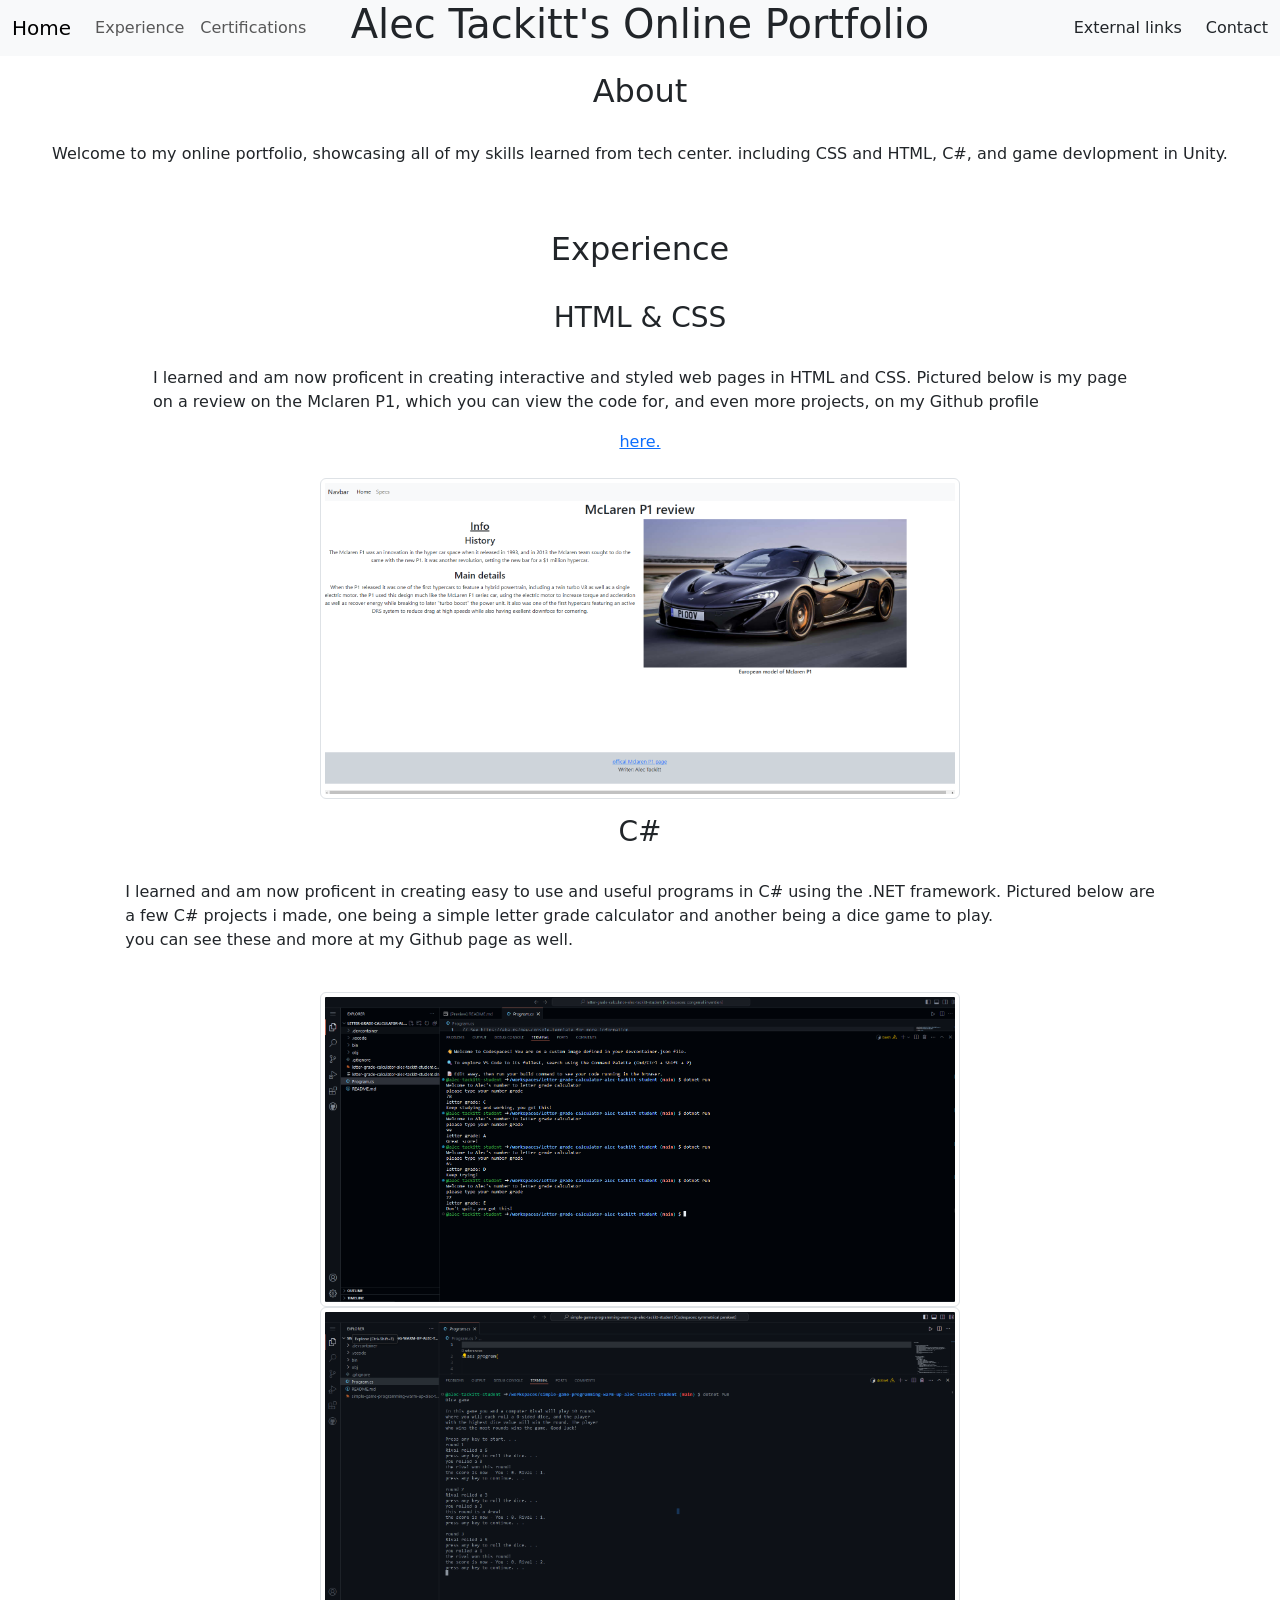
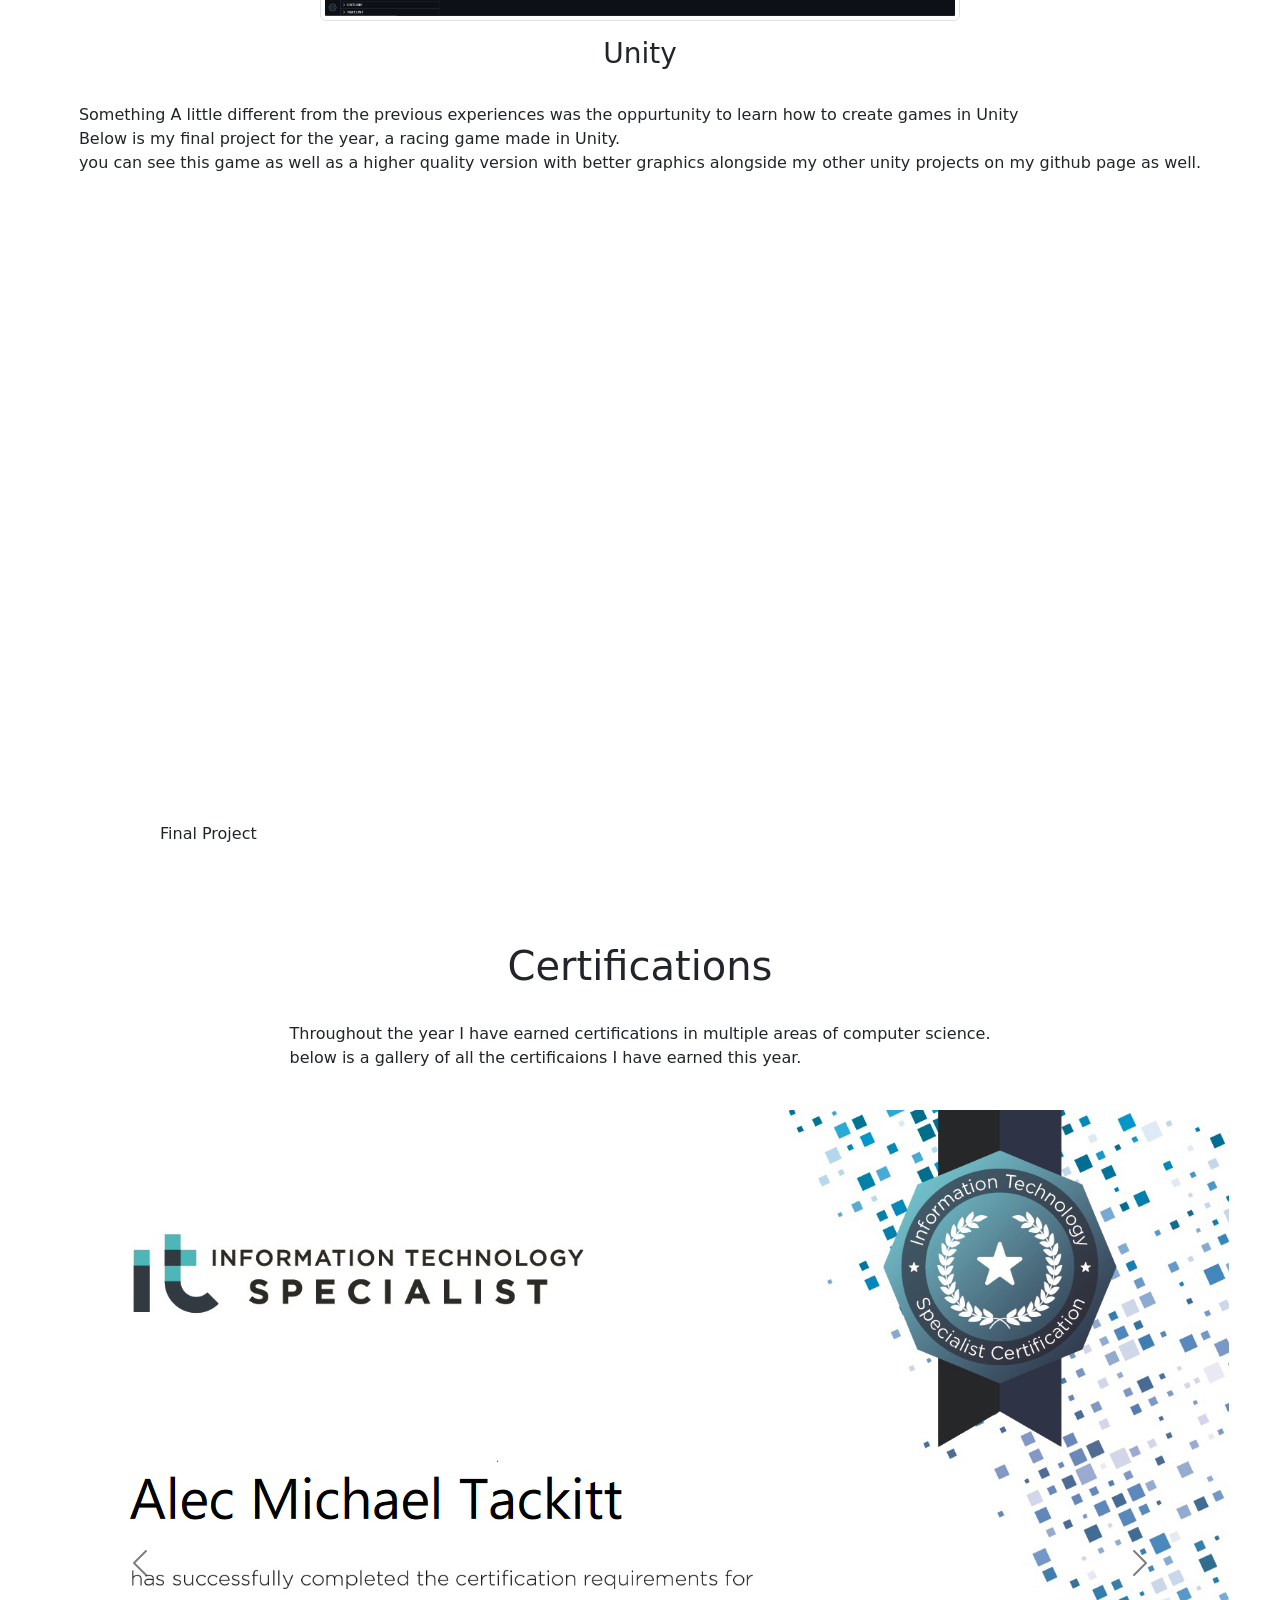
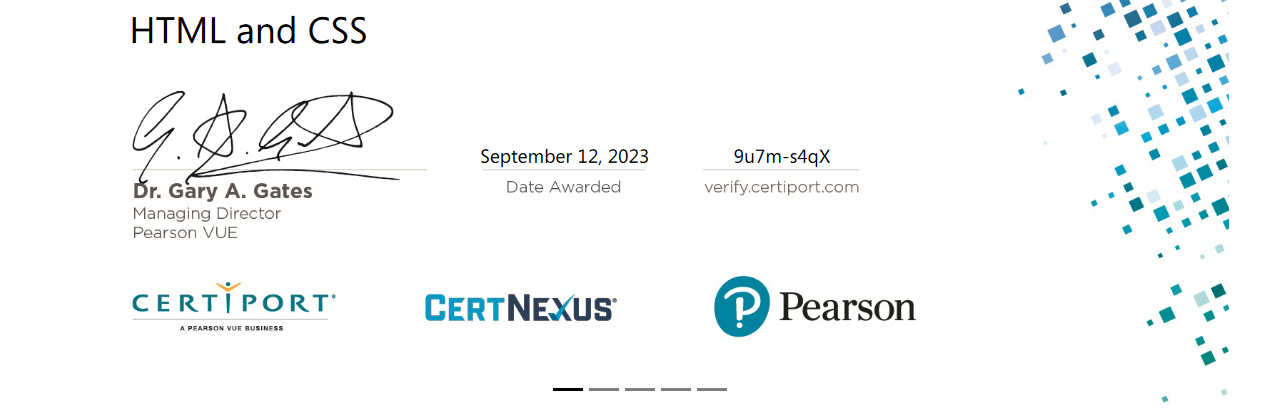
==== index.html @ 1a9d04ad "upload from old online portfolio" ====
<!doctype html>
<html lang="en">
  <head>
    <meta charset="utf-8">
    <meta name="viewport" content="width=device-width, initial-scale=1">
    <title>Alec's Digital Portfolio</title>
    <link href="https://cdn.jsdelivr.net/npm/bootstrap@5.3.3/dist/css/bootstrap.min.css" rel="stylesheet" integrity="sha384-QWTKZyjpPEjISv5WaRU9OFeRpok6YctnYmDr5pNlyT2bRjXh0JMhjY6hW+ALEwIH" crossorigin="anonymous">
  </head>
  <body>
    <nav class="navbar navbar-expand-lg bg-body-tertiary sticky-top  "> <!-- Defining navbar -->
        <div class="container-fluid"> <!-- container for all navbar components to fit in -->
          <a class="navbar-brand" href="index.html">Home</a>  
          <button class="navbar-toggler" type="button" data-bs-toggle="collapse" data-bs-target="#navbarSupportedContent" aria-controls="navbarSupportedContent" aria-expanded="false" aria-label="Toggle navigation">
            <span class="navbar-toggler-icon"></span> <!-- ending of home button code -->
          </button>
          <div class="collapse navbar-collapse d-flex" id="navbarSupportedContent"> <!-- container for all nav buttons -->
            <ul class="navbar-nav  d-flex"> <!-- list for buttons -->
              <li class="nav-item">
                <a class="nav-link" href="index.html#Experience">Experience</a> 
              </li>
              <li class="nav-item">
                <a class="nav-link align" href="index.html#Certifications">Certifications</a>
              </li>
            </ul>

                <h1 class="position-absolute top-0 start-50 translate-middle-x ">Alec Tackitt's Online Portfolio</h1> <!-- Title-->
          </div>
          <div class= "d-flex align-items-end "> <!-- container for buttons on right side of the screen -->
            <a class=" nav-link pe-4" href="ExternalLinks.html">External links</a>
            </div>
            <div class= "d-flex align-items-end ">
            <a class=" nav-link" href="Contact.html">Contact</a>
            </div>
        </div>
      </nav>
    <div class="d-flex align-items-center pt-3 flex-column "> <!-- container for main sections of the page -->
        <div class="d-flex align-items-center flex-column"> <!-- container for about section -->
            <h2 > About</h2> <!-- Title -->
            <br>
            <p> Welcome to my online portfolio, showcasing all of my skills learned from tech center. including CSS and HTML, C#, and game devlopment in Unity.</p>
        </div> <!-- End about section -->

        <div class="pt-5 d-flex align-items-center flex-column">  <!-- container for experience section -->
            <h2 id ="Experience"> Experience</h2>  
            <br>

            <h3>HTML & CSS </h3>  <!-- html and css start -->
            <br>
            <p> I learned and am now proficent in creating interactive and styled web pages in HTML and CSS. Pictured below is my page 
              <br> on a review on the Mclaren P1, which you can view the code for, and even more projects, on my Github profile </p> <a class="link" href="https://github.com/alec-tackitt-student?tab=repositories"> here.</a> 
              <br>
              <img src="./images/Mclaren review page.png" class=" w-50 rounded mx-auto d-block img-thumbnail">  <!-- Example image-->

            <h3 class="pt-3">C# </h3>  <!-- c# start -->
            <br>
            <p> I learned and am now proficent in creating easy to use and useful programs in C# using the .NET framework. Pictured below are
            <br> a few C# projects i made, one being a simple letter grade calculator and another being a dice game to play. <br> you can see these and more at my Github page as well.</p>
            <br>
            <img src="./images/Letter Grade calculator example.png" class=" w-50 rounded mx-auto d-block img-thumbnail">  <!-- Example image-->
            <img src="./images/Dice Game Examples.png" class=" w-50 rounded mx-auto d-block img-thumbnail">  <!-- Example image-->
             
            <h3 class="pt-3">Unity </h3>  <!-- Unity start -->
            <br>
            <p> Something A little different from the previous experiences was the oppurtunity to learn how to create games in Unity
            <br> Below is my final project for the year, a racing game made in Unity. <br> you can see this game as well as a higher quality version with better graphics alongside my other unity projects on my github page as well.</p> 
            <br>
            <div id="unity-container" class="unity-desktop">   <!-- Final project stuff -->
              <canvas id="unity-canvas" width=960 height=600 tabindex="-1"></canvas>
              <div id="unity-loading-bar">
                <div id="unity-logo"></div>
                <div id="unity-progress-bar-empty">
                  <div id="unity-progress-bar-full"></div>
                </div>
              </div>
              <div id="unity-warning"> </div>
              <div id="unity-footer">
                <div id="unity-webgl-logo"></div>
                <div id="unity-fullscreen-button"></div>
                <div id="unity-build-title">Final Project</div>
              </div>
            </div>
            <script> <!-- more final project -->
        
              var container = document.querySelector("#unity-container");
              var canvas = document.querySelector("#unity-canvas");
              var loadingBar = document.querySelector("#unity-loading-bar");
              var progressBarFull = document.querySelector("#unity-progress-bar-full");
              var fullscreenButton = document.querySelector("#unity-fullscreen-button");
              var warningBanner = document.querySelector("#unity-warning");
        
              // Shows a temporary message banner/ribbon for a few seconds, or
              // a permanent error message on top of the canvas if type=='error'.
              // If type=='warning', a yellow highlight color is used.
              // Modify or remove this function to customize the visually presented
              // way that non-critical warnings and error messages are presented to the
              // user.
              function unityShowBanner(msg, type) {
                function updateBannerVisibility() {
                  warningBanner.style.display = warningBanner.children.length ? 'block' : 'none';
                }
                var div = document.createElement('div');
                div.innerHTML = msg;
                warningBanner.appendChild(div);
                if (type == 'error') div.style = 'background: red; padding: 10px;';
                else {
                  if (type == 'warning') div.style = 'background: yellow; padding: 10px;';
                  setTimeout(function() {
                    warningBanner.removeChild(div);
                    updateBannerVisibility();
                  }, 5000);
                }
                updateBannerVisibility();
              }
        
              var buildUrl = "Build";
              var loaderUrl = buildUrl + "/Builds.loader.js";
              var config = {
                dataUrl: buildUrl + "/Builds.data",
                frameworkUrl: buildUrl + "/Builds.framework.js",
                codeUrl: buildUrl + "/Builds.wasm",
                streamingAssetsUrl: "StreamingAssets",
                companyName: "DefaultCompany",
                productName: "Final Project",
                productVersion: "0.1",
                showBanner: unityShowBanner,
              };
        
              // By default Unity keeps WebGL canvas render target size matched with
              // the DOM size of the canvas element (scaled by window.devicePixelRatio)
              // Set this to false if you want to decouple this synchronization from
              // happening inside the engine, and you would instead like to size up
              // the canvas DOM size and WebGL render target sizes yourself.
              // config.matchWebGLToCanvasSize = false;
        
              if (/iPhone|iPad|iPod|Android/i.test(navigator.userAgent)) {
                // Mobile device style: fill the whole browser client area with the game canvas:
        
                var meta = document.createElement('meta');
                meta.name = 'viewport';
                meta.content = 'width=device-width, height=device-height, initial-scale=1.0, user-scalable=no, shrink-to-fit=yes';
                document.getElementsByTagName('head')[0].appendChild(meta);
                container.className = "unity-mobile";
                canvas.className = "unity-mobile";
        
                // To lower canvas resolution on mobile devices to gain some
                // performance, uncomment the following line:
                // config.devicePixelRatio = 1;
        
        
              } else {
                // Desktop style: Render the game canvas in a window that can be maximized to fullscreen:
        
                canvas.style.width = "960px";
                canvas.style.height = "600px";
              }
        
              loadingBar.style.display = "block";
        
              var script = document.createElement("script");
              script.src = loaderUrl;
              script.onload = () => {
                createUnityInstance(canvas, config, (progress) => {
                  progressBarFull.style.width = 100 * progress + "%";
                      }).then((unityInstance) => {
                        loadingBar.style.display = "none";
                        fullscreenButton.onclick = () => {
                          unityInstance.SetFullscreen(1);
                        };
                      }).catch((message) => {
                        alert(message);
                      });
                    };
        
              document.body.appendChild(script);
        
            </script>
        </div>  <!-- End experience section -->
       
        <div class="pt-5 d-flex align-items-center flex-column ">  <!-- container for certifications section -->
          <h1 id ="Certifications" class="pt-5"> Certifications</h1>  
          <br>
          <p> Throughout the year I have earned certifications in multiple areas of computer science. <br> below is a gallery of all the certificaions I have earned this year.</p>  
            <br>

            <div id="carouselExampleCaptions" class="carousel slide" data-bs-theme="dark" > <!-- Carousel of certifications -->
              <div class="carousel-indicators"> <!-- bottom indicators -->
                <button type="button" data-bs-target="#carouselExampleCaptions" data-bs-slide-to="0" class="active" aria-current="true" aria-label="Slide 1"></button>
                <button type="button" data-bs-target="#carouselExampleCaptions" data-bs-slide-to="1" aria-label="Slide 2"></button>
                <button type="button" data-bs-target="#carouselExampleCaptions" data-bs-slide-to="2" aria-label="Slide 3"></button>
                <button type="button" data-bs-target="#carouselExampleCaptions" data-bs-slide-to="3" aria-label="Slide 4"></button>
                <button type="button" data-bs-target="#carouselExampleCaptions" data-bs-slide-to="4" aria-label="Slide 5"></button>
              </div>
              <div class="carousel-inner">
                <div class="carousel-item active"> <!-- first certification -->
                  <img src="./images/HTML & CSS.png" class="d-block w-100" alt="...">
                  <div class="carousel-caption d-none d-md-block">
                  </div>
                </div>
                <div class="carousel-item"> <!-- second certification -->
                  <img src="./images/IC3.png" class="d-block w-100" alt="...">
                  <div class="carousel-caption d-none d-md-block">
                  </div>
                </div>
                <div class="carousel-item"> <!-- third certification -->
                  <img src="./images/ITF.png" class="d-block w-100" alt="...">
                  <div class="carousel-caption d-none d-md-block">
                  </div>
                </div>
                <div class="carousel-item"> <!-- fourth certification -->
                  <img src="./images/Unity.png" class="d-block w-100" alt="...">
                  <div class="carousel-caption d-none d-md-block">
                  </div>
                </div>
              </div>
              <button class="carousel-control-prev" type="button" data-bs-target="#carouselExampleCaptions" data-bs-slide="prev">  <!-- Previous button -->
                <span class="carousel-control-prev-icon" aria-hidden="true"></span>
                <span class="visually-hidden">Previous</span>
              </button>
              <button class="carousel-control-next" type="button" data-bs-target="#carouselExampleCaptions" data-bs-slide="next"> <!-- next button -->
                <span class="carousel-control-next-icon" aria-hidden="true"></span>
                <span class="visually-hidden">Next</span>
              </button>
            </div>
      </div>
      
    </div>
    <script src="https://cdn.jsdelivr.net/npm/bootstrap@5.3.3/dist/js/bootstrap.bundle.min.js" integrity="sha384-YvpcrYf0tY3lHB60NNkmXc5s9fDVZLESaAA55NDzOxhy9GkcIdslK1eN7N6jIeHz" crossorigin="anonymous"></script>
  </body>
</html>
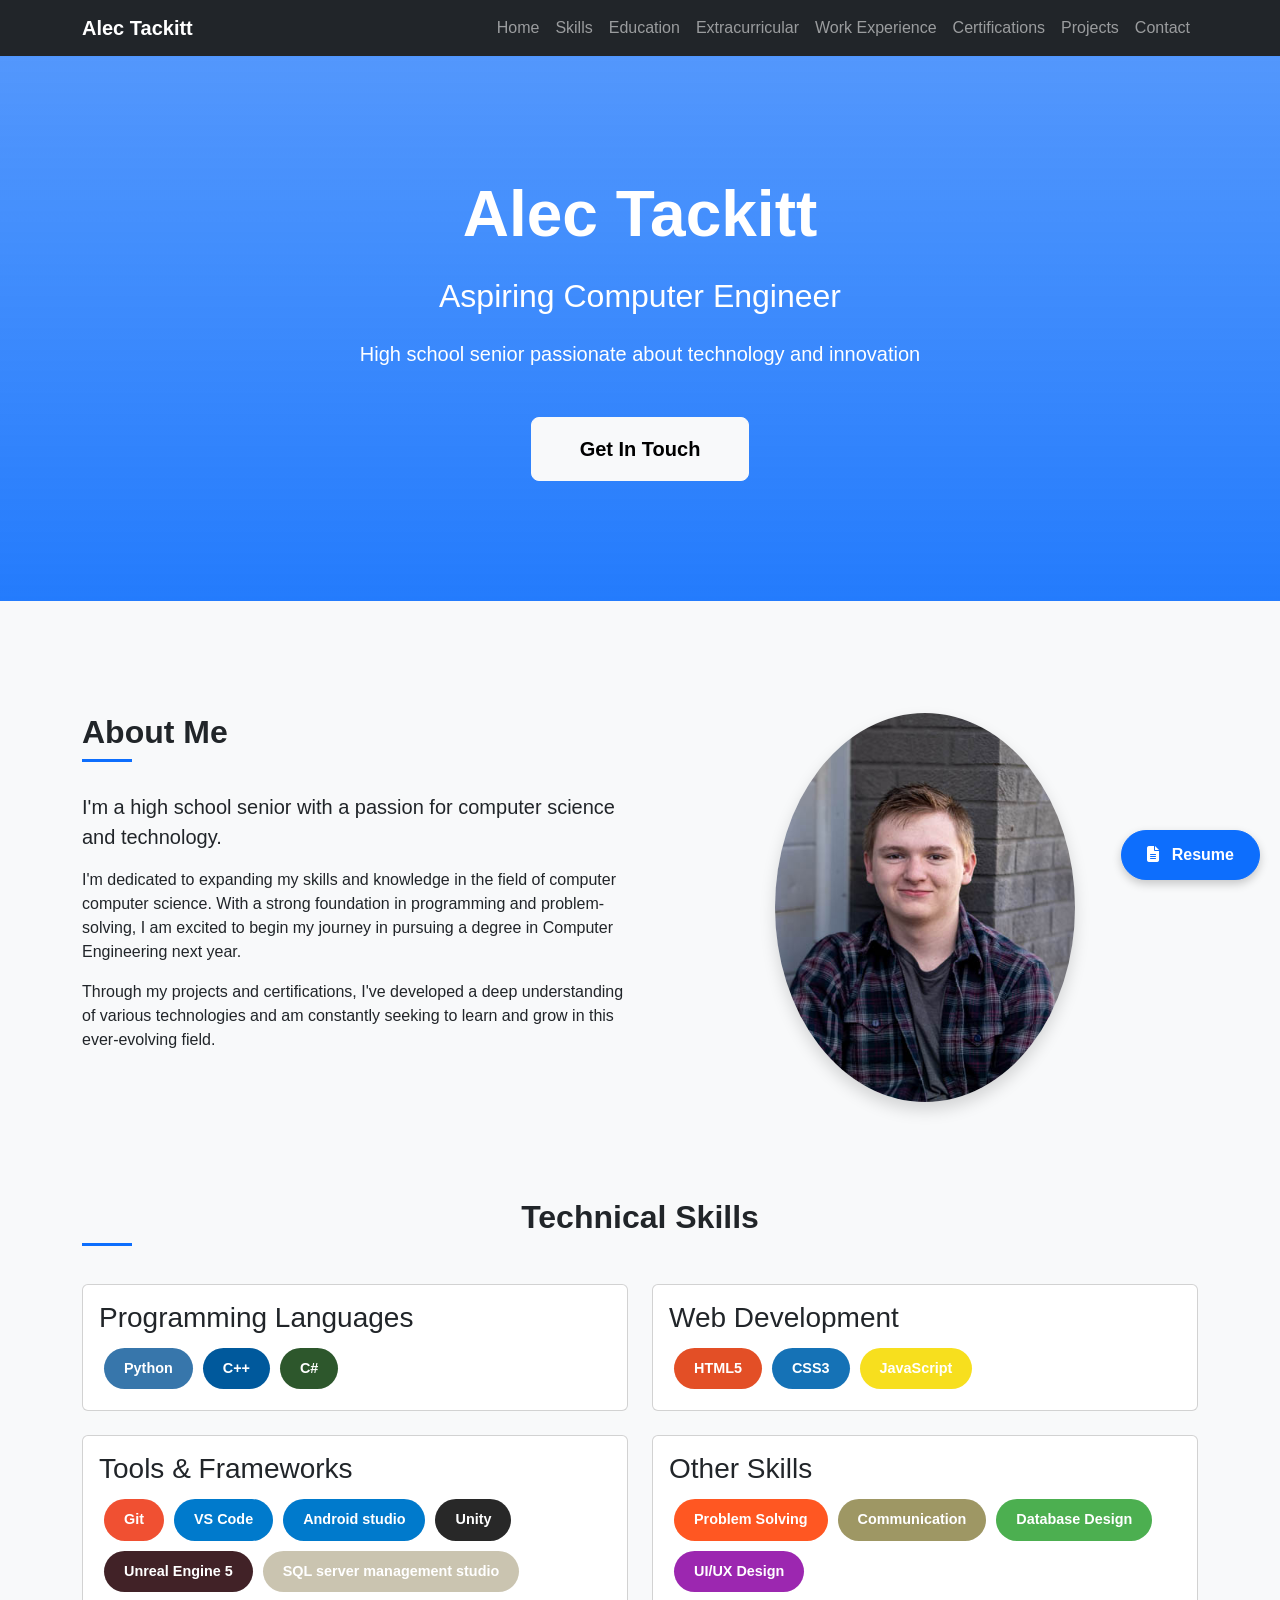
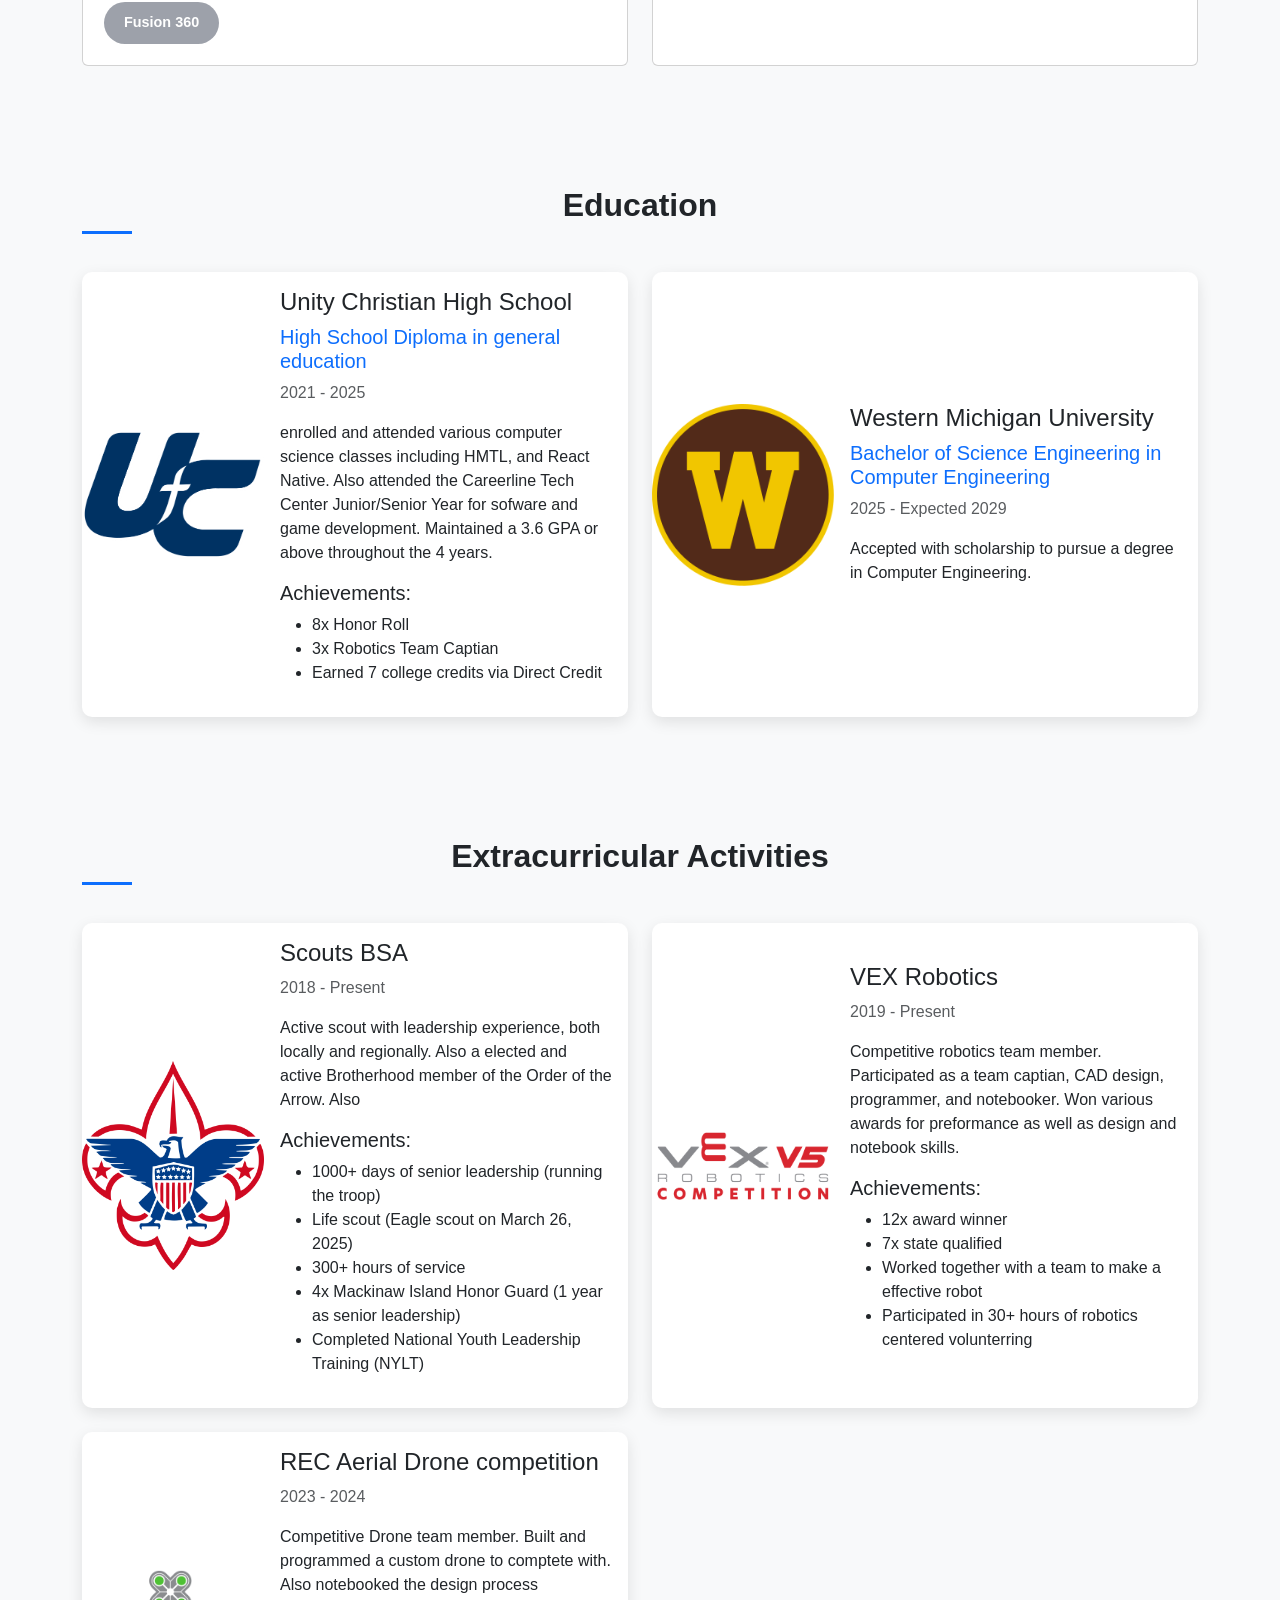
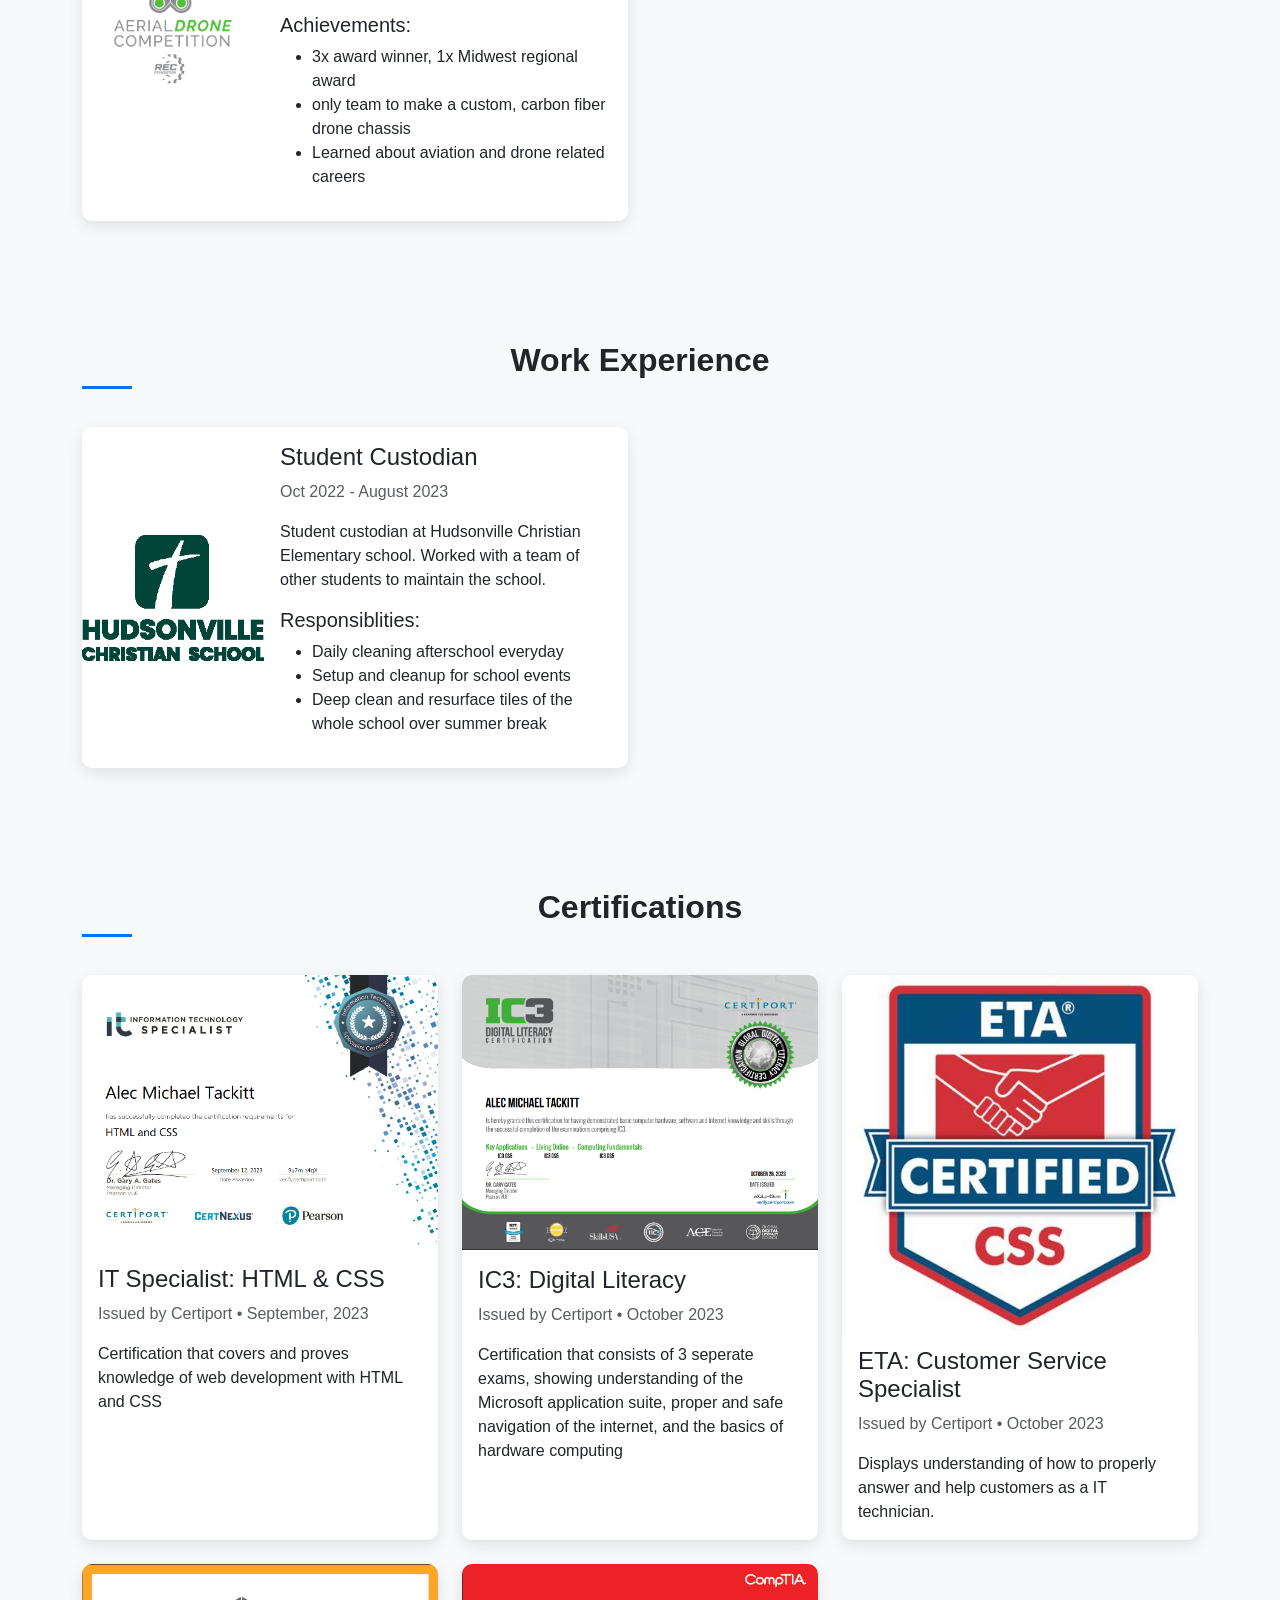
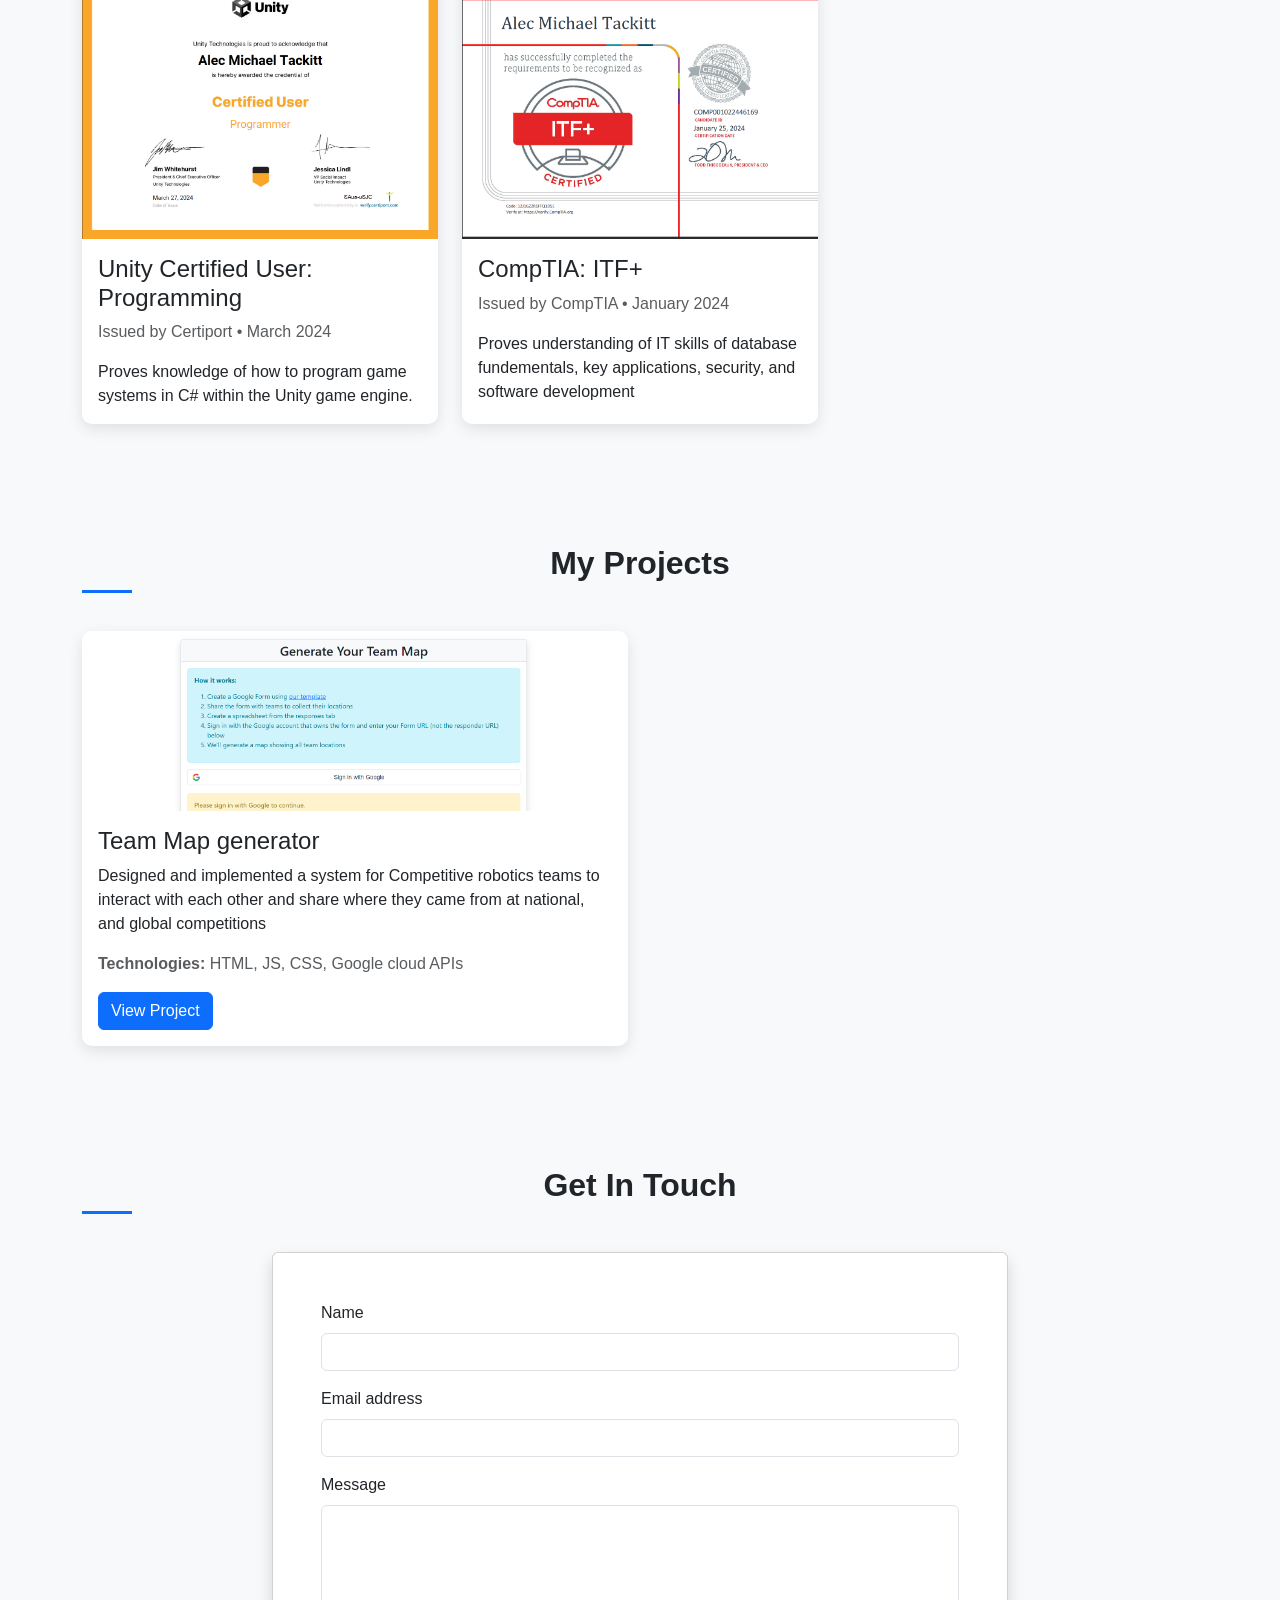
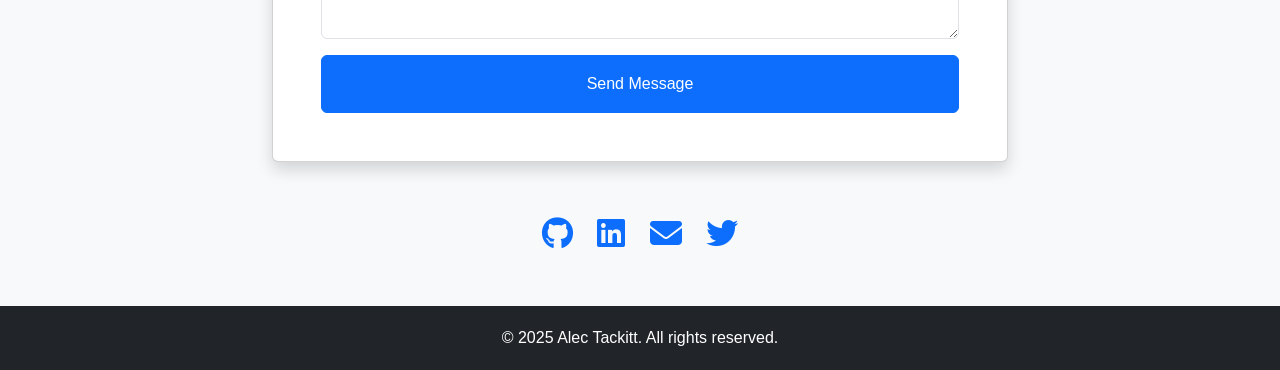
==== commit e121d576: "new portfolio layout" ====
--- a/index.html
+++ b/index.html
@@ -1,229 +1,242 @@
-<!doctype html>
+<!DOCTYPE html>
 <html lang="en">
-  <head>
-    <meta charset="utf-8">
-    <meta name="viewport" content="width=device-width, initial-scale=1">
-    <title>Alec's Digital Portfolio</title>
-    <link href="https://cdn.jsdelivr.net/npm/bootstrap@5.3.3/dist/css/bootstrap.min.css" rel="stylesheet" integrity="sha384-QWTKZyjpPEjISv5WaRU9OFeRpok6YctnYmDr5pNlyT2bRjXh0JMhjY6hW+ALEwIH" crossorigin="anonymous">
-  </head>
-  <body>
-    <nav class="navbar navbar-expand-lg bg-body-tertiary sticky-top  "> <!-- Defining navbar -->
-        <div class="container-fluid"> <!-- container for all navbar components to fit in -->
-          <a class="navbar-brand" href="index.html">Home</a>  
-          <button class="navbar-toggler" type="button" data-bs-toggle="collapse" data-bs-target="#navbarSupportedContent" aria-controls="navbarSupportedContent" aria-expanded="false" aria-label="Toggle navigation">
-            <span class="navbar-toggler-icon"></span> <!-- ending of home button code -->
-          </button>
-          <div class="collapse navbar-collapse d-flex" id="navbarSupportedContent"> <!-- container for all nav buttons -->
-            <ul class="navbar-nav  d-flex"> <!-- list for buttons -->
-              <li class="nav-item">
-                <a class="nav-link" href="index.html#Experience">Experience</a> 
-              </li>
-              <li class="nav-item">
-                <a class="nav-link align" href="index.html#Certifications">Certifications</a>
-              </li>
-            </ul>
-
-                <h1 class="position-absolute top-0 start-50 translate-middle-x ">Alec Tackitt's Online Portfolio</h1> <!-- Title-->
-          </div>
-          <div class= "d-flex align-items-end "> <!-- container for buttons on right side of the screen -->
-            <a class=" nav-link pe-4" href="ExternalLinks.html">External links</a>
-            </div>
-            <div class= "d-flex align-items-end ">
-            <a class=" nav-link" href="Contact.html">Contact</a>
-            </div>
-        </div>
-      </nav>
-    <div class="d-flex align-items-center pt-3 flex-column "> <!-- container for main sections of the page -->
-        <div class="d-flex align-items-center flex-column"> <!-- container for about section -->
-            <h2 > About</h2> <!-- Title -->
-            <br>
-            <p> Welcome to my online portfolio, showcasing all of my skills learned from tech center. including CSS and HTML, C#, and game devlopment in Unity.</p>
-        </div> <!-- End about section -->
-
-        <div class="pt-5 d-flex align-items-center flex-column">  <!-- container for experience section -->
-            <h2 id ="Experience"> Experience</h2>  
-            <br>
-
-            <h3>HTML & CSS </h3>  <!-- html and css start -->
-            <br>
-            <p> I learned and am now proficent in creating interactive and styled web pages in HTML and CSS. Pictured below is my page 
-              <br> on a review on the Mclaren P1, which you can view the code for, and even more projects, on my Github profile </p> <a class="link" href="https://github.com/alec-tackitt-student?tab=repositories"> here.</a> 
-              <br>
-              <img src="./images/Mclaren review page.png" class=" w-50 rounded mx-auto d-block img-thumbnail">  <!-- Example image-->
-
-            <h3 class="pt-3">C# </h3>  <!-- c# start -->
-            <br>
-            <p> I learned and am now proficent in creating easy to use and useful programs in C# using the .NET framework. Pictured below are
-            <br> a few C# projects i made, one being a simple letter grade calculator and another being a dice game to play. <br> you can see these and more at my Github page as well.</p>
-            <br>
-            <img src="./images/Letter Grade calculator example.png" class=" w-50 rounded mx-auto d-block img-thumbnail">  <!-- Example image-->
-            <img src="./images/Dice Game Examples.png" class=" w-50 rounded mx-auto d-block img-thumbnail">  <!-- Example image-->
-             
-            <h3 class="pt-3">Unity </h3>  <!-- Unity start -->
-            <br>
-            <p> Something A little different from the previous experiences was the oppurtunity to learn how to create games in Unity
-            <br> Below is my final project for the year, a racing game made in Unity. <br> you can see this game as well as a higher quality version with better graphics alongside my other unity projects on my github page as well.</p> 
-            <br>
-            <div id="unity-container" class="unity-desktop">   <!-- Final project stuff -->
-              <canvas id="unity-canvas" width=960 height=600 tabindex="-1"></canvas>
-              <div id="unity-loading-bar">
-                <div id="unity-logo"></div>
-                <div id="unity-progress-bar-empty">
-                  <div id="unity-progress-bar-full"></div>
-                </div>
-              </div>
-              <div id="unity-warning"> </div>
-              <div id="unity-footer">
-                <div id="unity-webgl-logo"></div>
-                <div id="unity-fullscreen-button"></div>
-                <div id="unity-build-title">Final Project</div>
-              </div>
-            </div>
-            <script> <!-- more final project -->
-        
-              var container = document.querySelector("#unity-container");
-              var canvas = document.querySelector("#unity-canvas");
-              var loadingBar = document.querySelector("#unity-loading-bar");
-              var progressBarFull = document.querySelector("#unity-progress-bar-full");
-              var fullscreenButton = document.querySelector("#unity-fullscreen-button");
-              var warningBanner = document.querySelector("#unity-warning");
-        
-              // Shows a temporary message banner/ribbon for a few seconds, or
-              // a permanent error message on top of the canvas if type=='error'.
-              // If type=='warning', a yellow highlight color is used.
-              // Modify or remove this function to customize the visually presented
-              // way that non-critical warnings and error messages are presented to the
-              // user.
-              function unityShowBanner(msg, type) {
-                function updateBannerVisibility() {
-                  warningBanner.style.display = warningBanner.children.length ? 'block' : 'none';
-                }
-                var div = document.createElement('div');
-                div.innerHTML = msg;
-                warningBanner.appendChild(div);
-                if (type == 'error') div.style = 'background: red; padding: 10px;';
-                else {
-                  if (type == 'warning') div.style = 'background: yellow; padding: 10px;';
-                  setTimeout(function() {
-                    warningBanner.removeChild(div);
-                    updateBannerVisibility();
-                  }, 5000);
-                }
-                updateBannerVisibility();
-              }
-        
-              var buildUrl = "Build";
-              var loaderUrl = buildUrl + "/Builds.loader.js";
-              var config = {
-                dataUrl: buildUrl + "/Builds.data",
-                frameworkUrl: buildUrl + "/Builds.framework.js",
-                codeUrl: buildUrl + "/Builds.wasm",
-                streamingAssetsUrl: "StreamingAssets",
-                companyName: "DefaultCompany",
-                productName: "Final Project",
-                productVersion: "0.1",
-                showBanner: unityShowBanner,
-              };
-        
-              // By default Unity keeps WebGL canvas render target size matched with
-              // the DOM size of the canvas element (scaled by window.devicePixelRatio)
-              // Set this to false if you want to decouple this synchronization from
-              // happening inside the engine, and you would instead like to size up
-              // the canvas DOM size and WebGL render target sizes yourself.
-              // config.matchWebGLToCanvasSize = false;
-        
-              if (/iPhone|iPad|iPod|Android/i.test(navigator.userAgent)) {
-                // Mobile device style: fill the whole browser client area with the game canvas:
-        
-                var meta = document.createElement('meta');
-                meta.name = 'viewport';
-                meta.content = 'width=device-width, height=device-height, initial-scale=1.0, user-scalable=no, shrink-to-fit=yes';
-                document.getElementsByTagName('head')[0].appendChild(meta);
-                container.className = "unity-mobile";
-                canvas.className = "unity-mobile";
-        
-                // To lower canvas resolution on mobile devices to gain some
-                // performance, uncomment the following line:
-                // config.devicePixelRatio = 1;
-        
-        
-              } else {
-                // Desktop style: Render the game canvas in a window that can be maximized to fullscreen:
-        
-                canvas.style.width = "960px";
-                canvas.style.height = "600px";
-              }
-        
-              loadingBar.style.display = "block";
-        
-              var script = document.createElement("script");
-              script.src = loaderUrl;
-              script.onload = () => {
-                createUnityInstance(canvas, config, (progress) => {
-                  progressBarFull.style.width = 100 * progress + "%";
-                      }).then((unityInstance) => {
-                        loadingBar.style.display = "none";
-                        fullscreenButton.onclick = () => {
-                          unityInstance.SetFullscreen(1);
-                        };
-                      }).catch((message) => {
-                        alert(message);
-                      });
-                    };
-        
-              document.body.appendChild(script);
-        
-            </script>
-        </div>  <!-- End experience section -->
-       
-        <div class="pt-5 d-flex align-items-center flex-column ">  <!-- container for certifications section -->
-          <h1 id ="Certifications" class="pt-5"> Certifications</h1>  
-          <br>
-          <p> Throughout the year I have earned certifications in multiple areas of computer science. <br> below is a gallery of all the certificaions I have earned this year.</p>  
-            <br>
-
-            <div id="carouselExampleCaptions" class="carousel slide" data-bs-theme="dark" > <!-- Carousel of certifications -->
-              <div class="carousel-indicators"> <!-- bottom indicators -->
-                <button type="button" data-bs-target="#carouselExampleCaptions" data-bs-slide-to="0" class="active" aria-current="true" aria-label="Slide 1"></button>
-                <button type="button" data-bs-target="#carouselExampleCaptions" data-bs-slide-to="1" aria-label="Slide 2"></button>
-                <button type="button" data-bs-target="#carouselExampleCaptions" data-bs-slide-to="2" aria-label="Slide 3"></button>
-                <button type="button" data-bs-target="#carouselExampleCaptions" data-bs-slide-to="3" aria-label="Slide 4"></button>
-                <button type="button" data-bs-target="#carouselExampleCaptions" data-bs-slide-to="4" aria-label="Slide 5"></button>
-              </div>
-              <div class="carousel-inner">
-                <div class="carousel-item active"> <!-- first certification -->
-                  <img src="./images/HTML & CSS.png" class="d-block w-100" alt="...">
-                  <div class="carousel-caption d-none d-md-block">
-                  </div>
-                </div>
-                <div class="carousel-item"> <!-- second certification -->
-                  <img src="./images/IC3.png" class="d-block w-100" alt="...">
-                  <div class="carousel-caption d-none d-md-block">
-                  </div>
-                </div>
-                <div class="carousel-item"> <!-- third certification -->
-                  <img src="./images/ITF.png" class="d-block w-100" alt="...">
-                  <div class="carousel-caption d-none d-md-block">
-                  </div>
-                </div>
-                <div class="carousel-item"> <!-- fourth certification -->
-                  <img src="./images/Unity.png" class="d-block w-100" alt="...">
-                  <div class="carousel-caption d-none d-md-block">
-                  </div>
-                </div>
-              </div>
-              <button class="carousel-control-prev" type="button" data-bs-target="#carouselExampleCaptions" data-bs-slide="prev">  <!-- Previous button -->
-                <span class="carousel-control-prev-icon" aria-hidden="true"></span>
-                <span class="visually-hidden">Previous</span>
-              </button>
-              <button class="carousel-control-next" type="button" data-bs-target="#carouselExampleCaptions" data-bs-slide="next"> <!-- next button -->
-                <span class="carousel-control-next-icon" aria-hidden="true"></span>
-                <span class="visually-hidden">Next</span>
-              </button>
-            </div>
-      </div>
-      
+<head>
+    <meta charset="UTF-8">
+    <meta name="viewport" content="width=device-width, initial-scale=1.0">
+    <title>Alec Tackitt - Portfolio</title>
+    <!-- Bootstrap CSS -->
+    <link href="https://cdnjs.cloudflare.com/ajax/libs/bootstrap/5.3.0/css/bootstrap.min.css" rel="stylesheet">
+    <!-- Font Awsome -->
+    <link href="https://cdnjs.cloudflare.com/ajax/libs/font-awesome/6.4.0/css/all.min.css" rel="stylesheet">
+    <link href="./styles.css" rel="stylesheet">
+</head>
+<body>
+     <!-- Resume Button -->
+     <a href="#" class="btn btn-primary resume-btn" data-bs-toggle="modal" data-bs-target="#resumeModal">
+        <i class="fas fa-file-alt me-2"></i> Resume
+    </a>
+
+    <!-- Resume Modal -->
+    <div class="modal fade" id="resumeModal" tabindex="-1" aria-labelledby="resumeModalLabel" aria-hidden="true">
+        <div class="modal-dialog modal-lg modal-dialog-centered">
+            <div class="modal-content">
+                <div class="modal-header">
+                    <h5 class="modal-title" id="resumeModalLabel">Resume</h5>
+                    <button type="button" class="btn-close" data-bs-dismiss="modal" aria-label="Close"></button>
+                </div>
+                <div class="modal-body">
+                    <div class="embed-responsive">
+                        <img src="./images/resume.png" class="img-fluid" alt="Resume Preview">
+                    </div>
+                </div>
+                <div class="modal-footer">
+                    <button type="button" class="btn btn-secondary" data-bs-dismiss="modal">Close</button>
+                    <a href="#" class="btn btn-primary" download>Download PDF</a>
+                </div>
+            </div>
+        </div>
     </div>
-    <script src="https://cdn.jsdelivr.net/npm/bootstrap@5.3.3/dist/js/bootstrap.bundle.min.js" integrity="sha384-YvpcrYf0tY3lHB60NNkmXc5s9fDVZLESaAA55NDzOxhy9GkcIdslK1eN7N6jIeHz" crossorigin="anonymous"></script>
-  </body>
+
+    <!-- Navigation -->
+    <nav class="navbar navbar-expand-lg navbar-dark bg-dark fixed-top">
+        <div class="container">
+            <a class="navbar-brand fw-bold" href="#">Alec Tackitt</a>
+            <button class="navbar-toggler" type="button" data-bs-toggle="collapse" data-bs-target="#navbarNav" aria-controls="navbarNav" aria-expanded="false" aria-label="Toggle navigation">
+                <span class="navbar-toggler-icon"></span>
+            </button>
+            <div class="collapse navbar-collapse" id="navbarNav">
+                <ul class="navbar-nav ms-auto">
+                    <li class="nav-item">
+                        <a class="nav-link" href="#home">Home</a>
+                    </li>
+                    <li class="nav-item">
+                        <a class="nav-link" href="#skills">Skills</a>
+                    </li>
+                    <li class="nav-item">
+                        <a class="nav-link" href="#education">Education</a>
+                    </li>
+                    <li class="nav-item">
+                        <a class="nav-link" href="#extracurriculars">Extracurricular</a>
+                    </li>
+                    <li class="nav-item">
+                        <a class="nav-link" href="#jobs">Work Experience</a>
+                    </li>
+                    <li class="nav-item">
+                        <a class="nav-link" href="#certifications">Certifications</a>
+                    </li>
+                    <li class="nav-item">
+                        <a class="nav-link" href="#projects">Projects</a>
+                    </li>
+                    <li class="nav-item">
+                        <a class="nav-link" href="#contact">Contact</a>
+                    </li>
+                </ul>
+            </div>
+        </div>
+    </nav>
+
+    <!-- Hero Section -->
+    <section id="home" class="hero-section">
+        <div class="container text-center">
+            <h1 class="display-3 fw-bold mb-4">Alec Tackitt</h1>
+            <h2 class="fw-light mb-4">Aspiring Computer Engineer</h2>
+            <p class="lead mb-5">High school senior passionate about technology and innovation</p>
+            <a href="#contact" class="btn btn-light btn-lg px-5 py-3 fw-bold">Get In Touch</a>
+        </div>
+    </section>
+
+    <!-- About Section -->
+    <section id="about" class="py-5">
+        <div class="container">
+            <div class="row">
+                <div class="col-lg-6">
+                    <h2 class="section-title">About Me</h2>
+                    <p class="lead">I'm a high school senior with a passion for computer science and technology.</p>
+                    <p>I'm dedicated to expanding my skills and knowledge in the field of computer computer science. With a strong foundation in programming and problem-solving, I am excited to begin my journey in pursuing a degree in Computer Engineering next year.</p>
+                    <p>Through my projects and certifications, I've developed a deep understanding of various technologies and am constantly seeking to learn and grow in this ever-evolving field.</p>
+                </div>
+                <div class="col-lg-6 text-center">
+                    <img src="./images/Portrait.jpg" alt="Profile Image" class="img-fluid rounded-circle shadow" style="max-width: 300px;">
+                </div>
+            </div>
+        </div>
+    </section>
+
+    <!-- Skills Section -->
+    <section id="skills" class="py-5 bg-light">
+        <div class="container">
+            <h2 class="section-title text-center mb-5">Technical Skills</h2>
+            <div class="row">
+                <div class="col-md-6 mb-4">
+                    <div class="card h-100">
+                        <div class="card-body">
+                            <h3 class="card-title">Programming Languages</h3>
+                            <div id="programming-skills" class="d-flex flex-wrap"></div>
+                        </div>
+                    </div>
+                </div>
+                <div class="col-md-6 mb-4">
+                    <div class="card h-100">
+                        <div class="card-body">
+                            <h3 class="card-title">Web Development</h3>
+                            <div id="web-skills" class="d-flex flex-wrap"></div>
+                        </div>
+                    </div>
+                </div>
+                <div class="col-md-6 mb-4">
+                    <div class="card h-100">
+                        <div class="card-body">
+                            <h3 class="card-title">Tools & Frameworks</h3>
+                            <div id="tools-skills" class="d-flex flex-wrap"></div>
+                        </div>
+                    </div>
+                </div>
+                <div class="col-md-6 mb-4">
+                    <div class="card h-100">
+                        <div class="card-body">
+                            <h3 class="card-title">Other Skills</h3>
+                            <div id="other-skills" class="d-flex flex-wrap"></div>
+                        </div>
+                    </div>
+                </div>
+            </div>
+        </div>
+    </section>
+
+     <!-- Education Section -->
+     <section id="education" class="py-5">
+        <div class="container">
+            <h2 class="section-title text-center mb-5">Education</h2>
+            <div class="row" id="education-container">
+                <!-- Education cards will be added here dynamically -->
+            </div>
+        </div>
+    </section>
+
+    <!-- Extracurricular Activities Section -->
+    <section id="extracurriculars" class="py-5 bg-light">
+        <div class="container">
+            <h2 class="section-title text-center mb-5">Extracurricular Activities</h2>
+            <div class="row" id="extracurriculars-container">
+                <!-- Extracurricular cards will be added here dynamically -->
+            </div>
+        </div>
+    </section>
+
+    <section id="jobs" class="py-5 bg-light">
+        <div class="container">
+            <h2 class="section-title text-center mb-5">Work Experience</h2>
+            <div class="row" id="jobs-container">
+                <!-- Job cards will be added here dynamically -->
+            </div>
+        </div>
+    </section>
+
+
+    <!-- Certifications Section -->
+    <section id="certifications" class="py-5">
+        <div class="container">
+            <h2 class="section-title text-center mb-5">Certifications</h2>
+            <div class="row" id="certifications-container">
+                <!-- Certification cards will be added here dynamically -->
+            </div>
+        </div>
+    </section>
+
+    <!-- Projects Section -->
+    <section id="projects" class="py-5 bg-light">
+        <div class="container">
+            <h2 class="section-title text-center mb-5">My Projects</h2>
+            <div class="row" id="projects-container">
+                <!-- Project cards will be added here dynamically -->
+            </div>
+        </div>
+    </section>
+
+    <!-- Contact Section -->
+    <section id="contact" class="py-5">
+        <div class="container">
+            <h2 class="section-title text-center mb-5">Get In Touch</h2>
+            <div class="row justify-content-center">
+                <div class="col-md-8">
+                    <div class="card shadow">
+                        <div class="card-body p-5">
+                            <form>
+                                <div class="mb-3">
+                                    <label for="name" class="form-label">Name</label>
+                                    <input type="text" class="form-control" id="name" required>
+                                </div>
+                                <div class="mb-3">
+                                    <label for="email" class="form-label">Email address</label>
+                                    <input type="email" class="form-control" id="email" required>
+                                </div>
+                                <div class="mb-3">
+                                    <label for="message" class="form-label">Message</label>
+                                    <textarea class="form-control" id="message" rows="5" required></textarea>
+                                </div>
+                                <button type="submit" class="btn btn-primary w-100 py-3">Send Message</button>
+                            </form>
+                        </div>
+                    </div>
+                    <div class="text-center mt-5">
+                        <a href="#" class="contact-icon"><i class="fab fa-github"></i></a>
+                        <a href="#" class="contact-icon"><i class="fab fa-linkedin"></i></a>
+                        <a href="#" class="contact-icon"><i class="fas fa-envelope"></i></a>
+                        <a href="#" class="contact-icon"><i class="fab fa-twitter"></i></a>
+                    </div>
+                </div>
+            </div>
+        </div>
+    </section>
+
+    <!-- Footer -->
+    <footer class="text-center">
+        <div class="container">
+            <p class="mb-0">&copy; 2025 Alec Tackitt. All rights reserved.</p>
+        </div>
+    </footer>
+
+    <script src="https://cdnjs.cloudflare.com/ajax/libs/bootstrap/5.3.0/js/bootstrap.bundle.min.js"></script>
+    <script src="script.js"></script>
+</body>
 </html>
--- a/styles.css
+++ b/styles.css
@@ -0,0 +1,136 @@
+:root {
+    --primary-color: #0d6efd;
+    --secondary-color: #6c757d;
+    --background-color: #f8f9fa;
+    --dark-color: #212529;
+}
+
+body {
+    font-family: 'Segoe UI', Tahoma, Geneva, Verdana, sans-serif;
+    padding-top: 56px;
+    background-color: var(--background-color);
+}
+
+.hero-section {
+    background: linear-gradient(rgba(13, 110, 253, 0.7), rgba(13, 110, 253, 0.9)), url('/api/placeholder/1200/600');
+    background-size: cover;
+    background-position: center;
+    color: white;
+    padding: 120px 0;
+    margin-bottom: 4rem;
+}
+
+.section-title {
+    position: relative;
+    margin-bottom: 2.5rem;
+    font-weight: 700;
+}
+
+.section-title:after {
+    content: '';
+    position: absolute;
+    left: 0;
+    bottom: -10px;
+    width: 50px;
+    height: 3px;
+    background-color: var(--primary-color);
+}
+
+.skill-badge {
+    padding: 10px 20px;
+    margin: 5px;
+    border-radius: 30px;
+    font-weight: 600;
+    font-size: 0.9rem;
+    transition: all 0.3s;
+}
+
+.skill-badge:hover {
+    transform: translateY(-5px);
+}
+
+.cert-card, .project-card, .activity-card {
+    border: none;
+    border-radius: 10px;
+    overflow: hidden;
+    box-shadow: 0 5px 15px rgba(0, 0, 0, 0.1);
+    transition: all 0.3s;
+    height: 100%;
+}
+
+.cert-card:hover, .project-card:hover, .activity-card:hover {
+    transform: translateY(-10px);
+    box-shadow: 0 15px 20px rgba(0, 0, 0, 0.15);
+}
+
+.project-image {
+    height: 180px;
+    object-fit: cover;
+}
+
+.contact-icon {
+    font-size: 2rem;
+    margin: 0 10px;
+    color: var(--primary-color);
+    transition: all 0.3s;
+}
+
+.contact-icon:hover {
+    color: var(--dark-color);
+    transform: scale(1.1);
+}
+
+footer {
+    background-color: var(--dark-color);
+    color: white;
+    padding: 20px 0;
+}
+
+.resume-btn {
+    position: fixed;
+    right: 20px;
+    bottom: 20px;
+    z-index: 1000;
+    box-shadow: 0 4px 10px rgba(0, 0, 0, 0.2);
+    border-radius: 50px;
+    padding: 12px 25px;
+    font-weight: 600;
+    transition: all 0.3s;
+}
+
+.resume-btn:hover {
+    transform: translateY(-3px);
+    box-shadow: 0 6px 15px rgba(0, 0, 0, 0.25);
+}
+
+.timeline {
+    position: relative;
+    padding-left: 30px;
+}
+
+.timeline:before {
+    content: '';
+    position: absolute;
+    left: 0;
+    top: 0;
+    height: 100%;
+    width: 3px;
+    background-color: var(--primary-color);
+}
+
+.timeline-item {
+    position: relative;
+    margin-bottom: 30px;
+}
+
+.timeline-item:before {
+    content: '';
+    position: absolute;
+    left: -36px;
+    top: 5px;
+    width: 15px;
+    height: 15px;
+    border-radius: 50%;
+    background-color: white;
+    border: 3px solid var(--primary-color);
+}
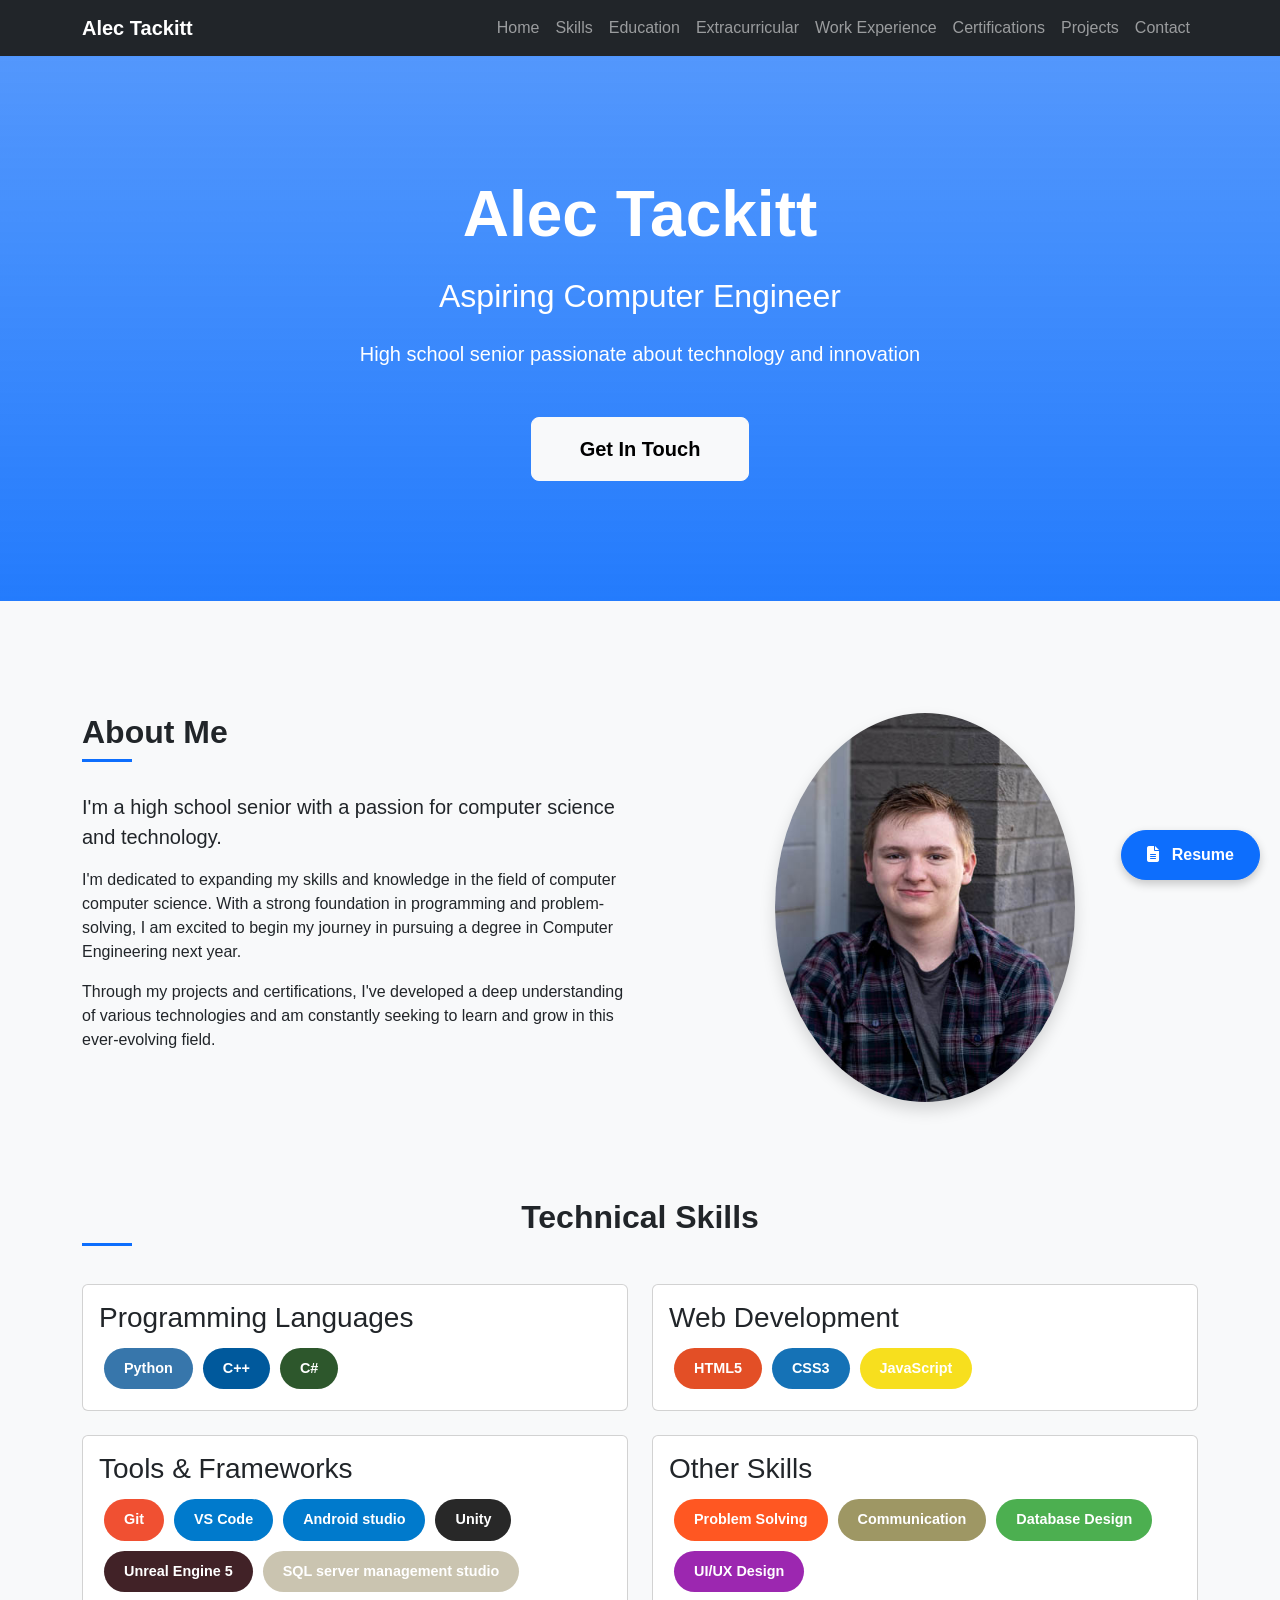
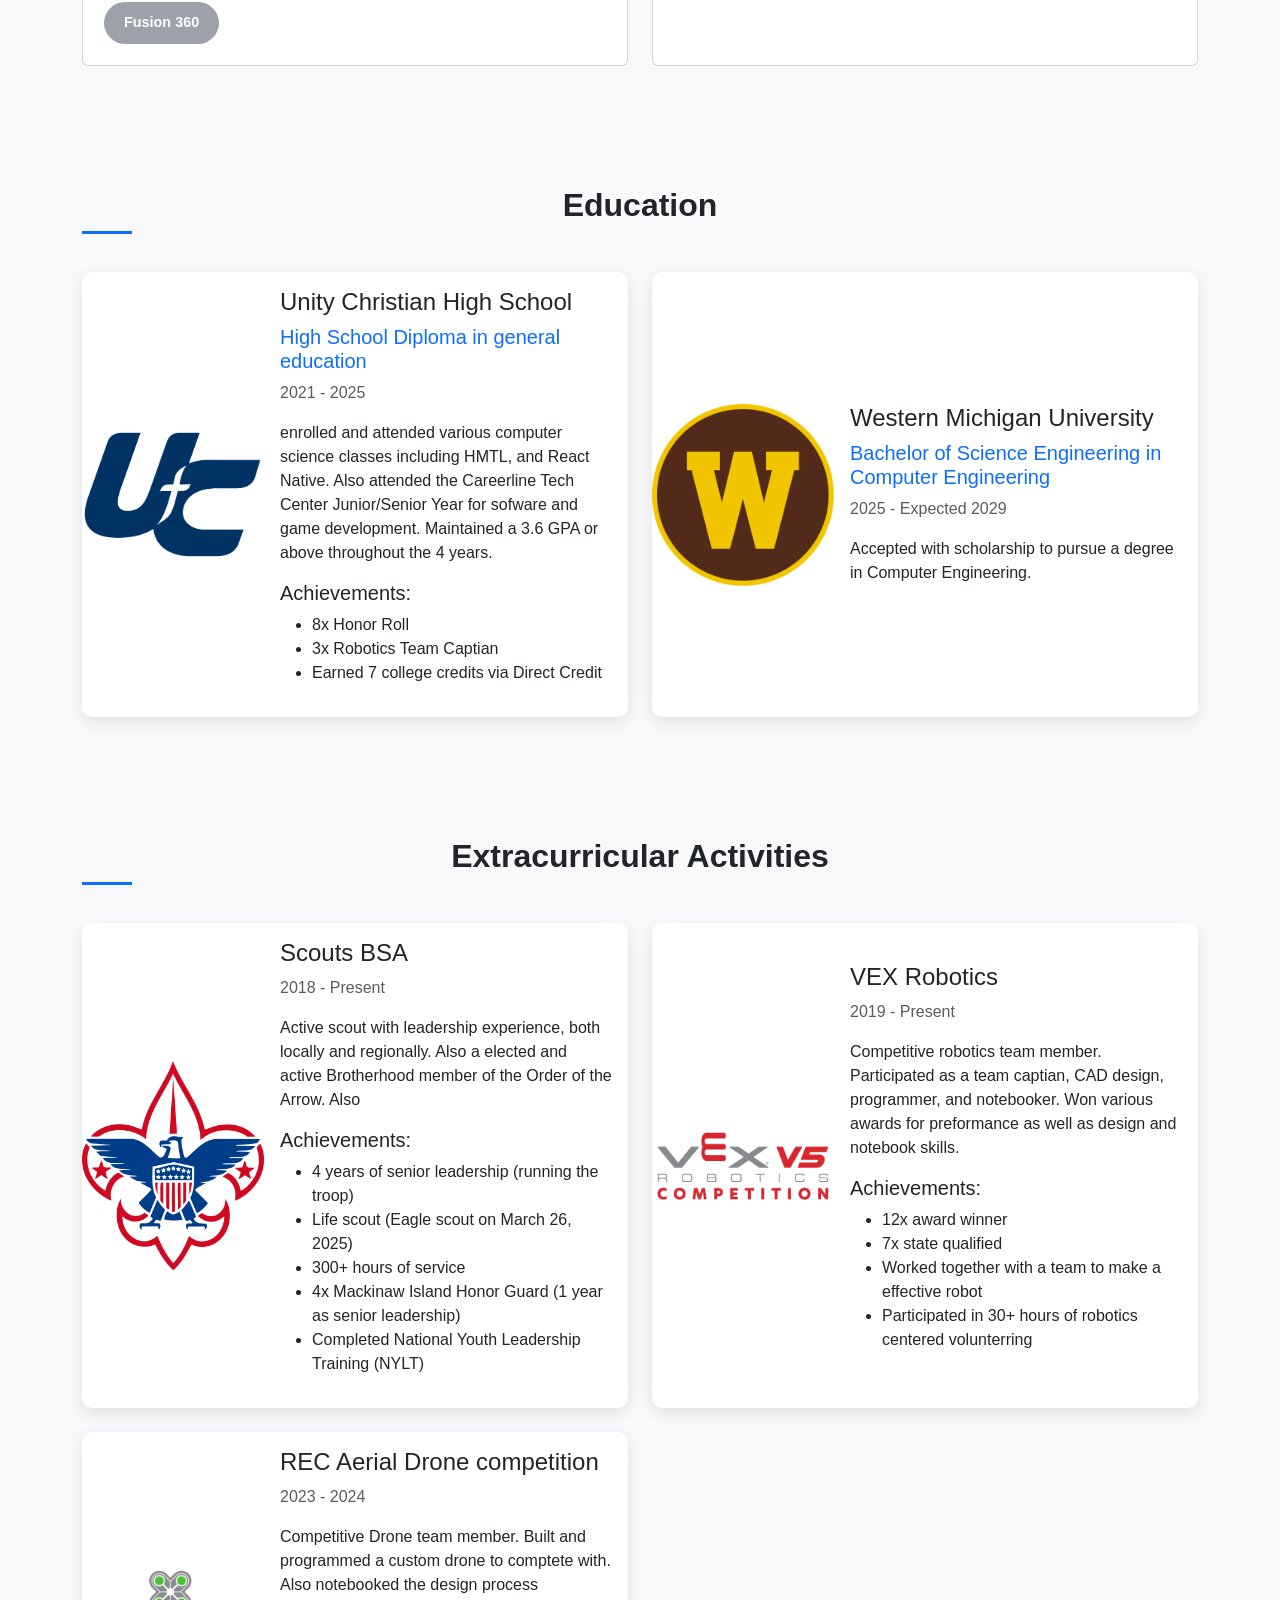
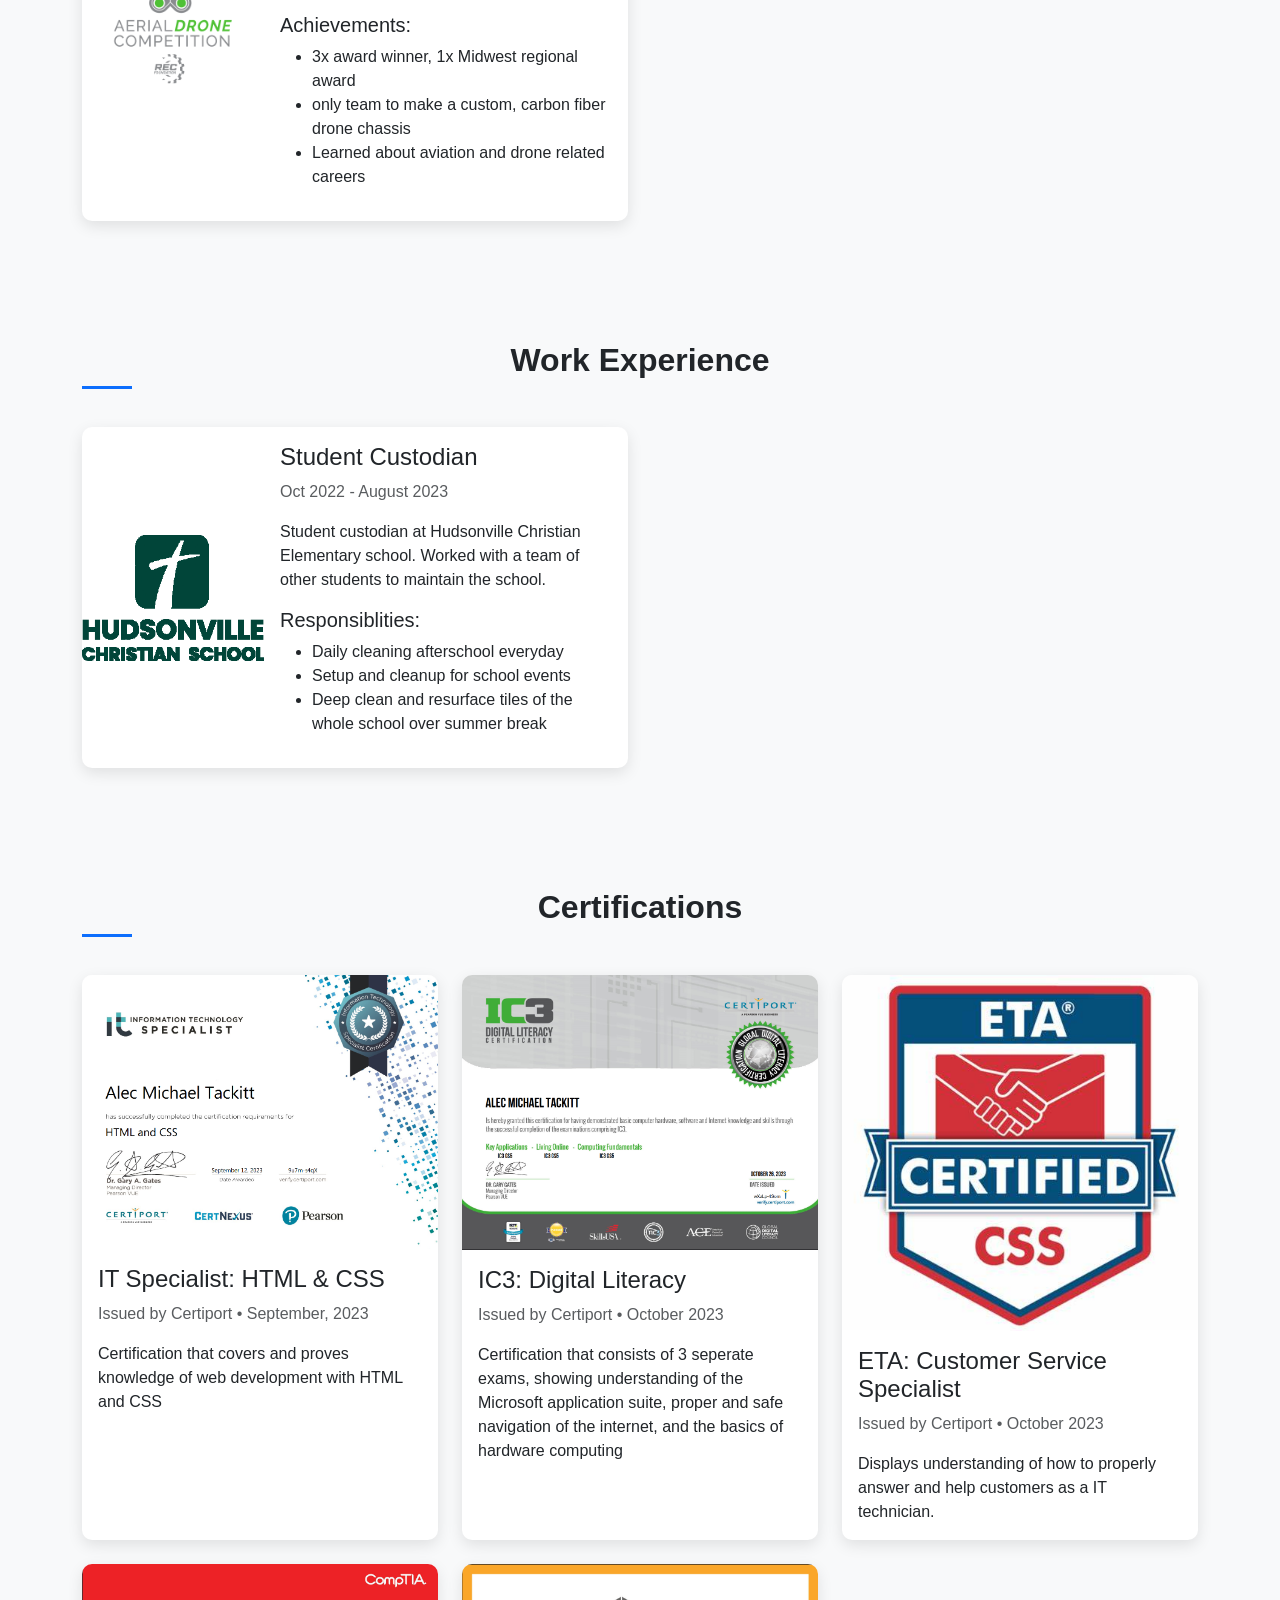
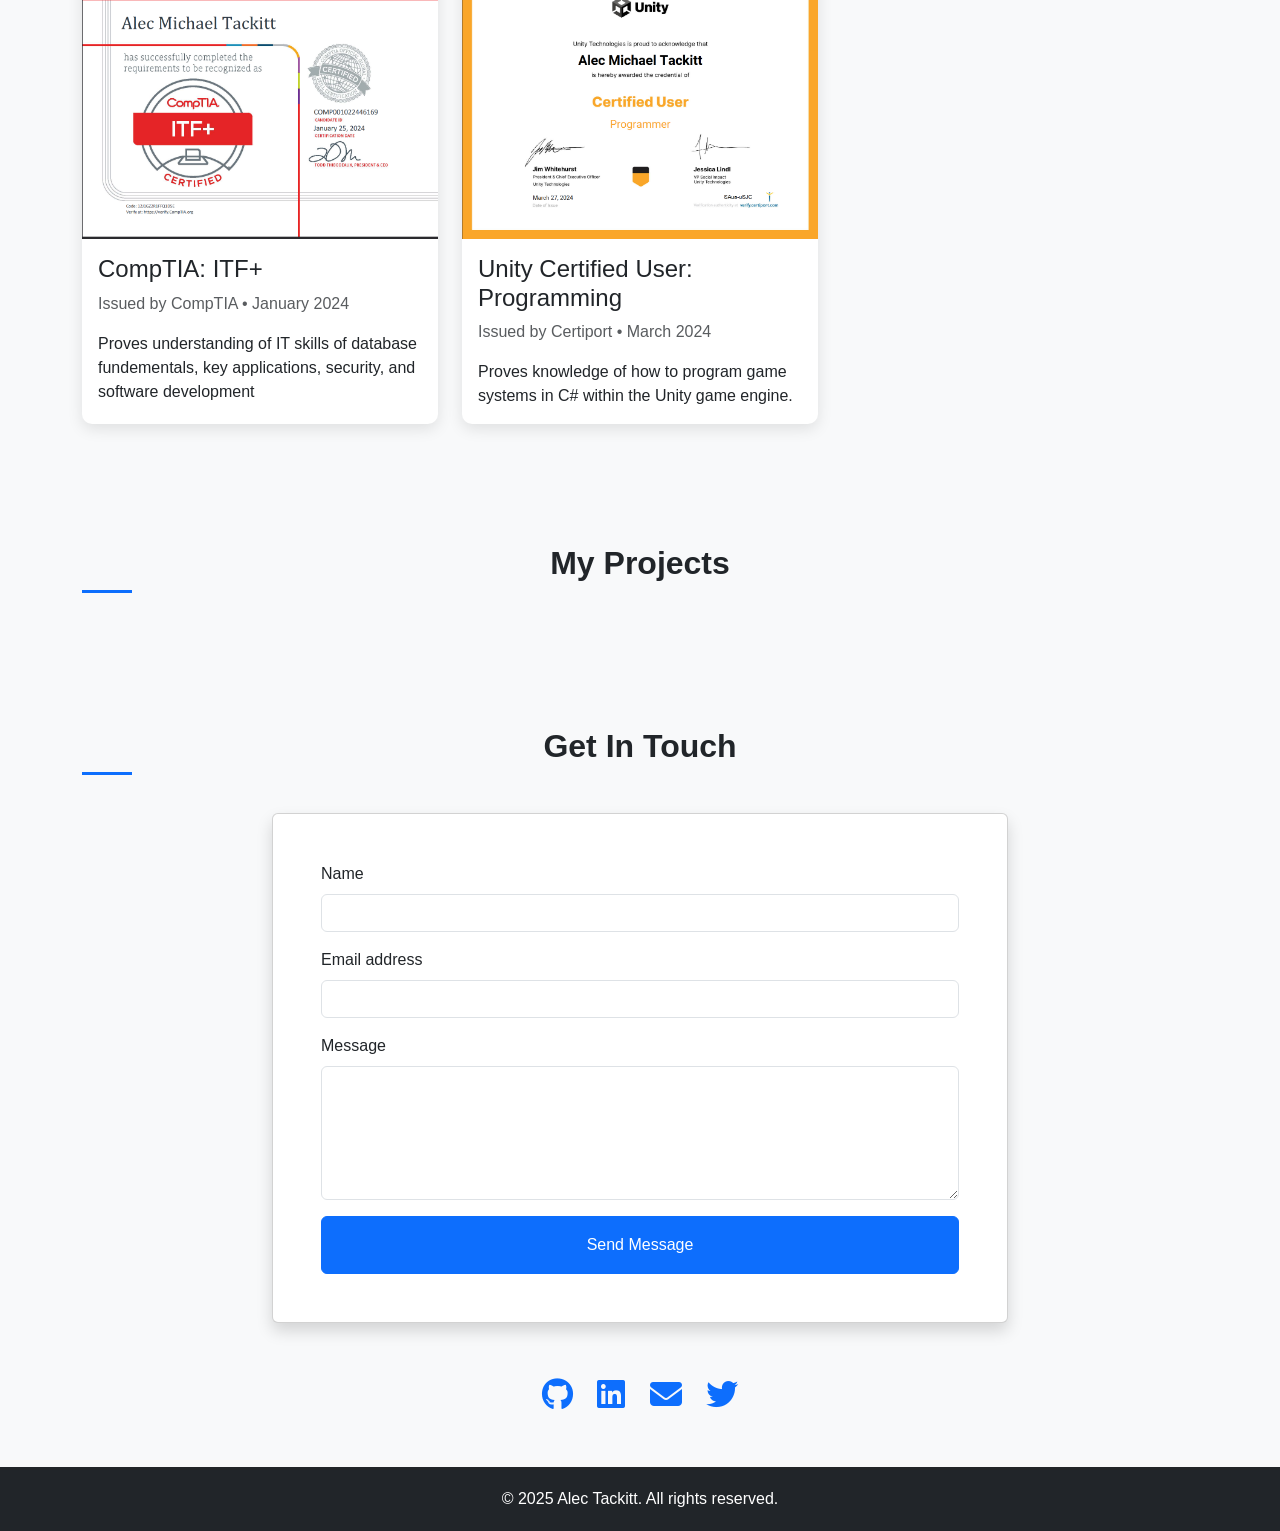
==== commit 084c96f0: "updated project loading to fetch repositories" ====
--- a/index.html
+++ b/index.html
@@ -26,7 +26,7 @@
                 </div>
                 <div class="modal-body">
                     <div class="embed-responsive">
-                        <img src="./images/resume.png" class="img-fluid" alt="Resume Preview">
+                        <img src="./images/Resume.png" class="img-fluid" alt="Resume Preview">
                     </div>
                 </div>
                 <div class="modal-footer">
@@ -237,6 +237,8 @@
     </footer>
 
     <script src="https://cdnjs.cloudflare.com/ajax/libs/bootstrap/5.3.0/js/bootstrap.bundle.min.js"></script>
-    <script src="script.js"></script>
+    <script type="module" src="script.js"></script>
+    <script type="module" src="projects.js"></script>
+
 </body>
-</html>+</html>
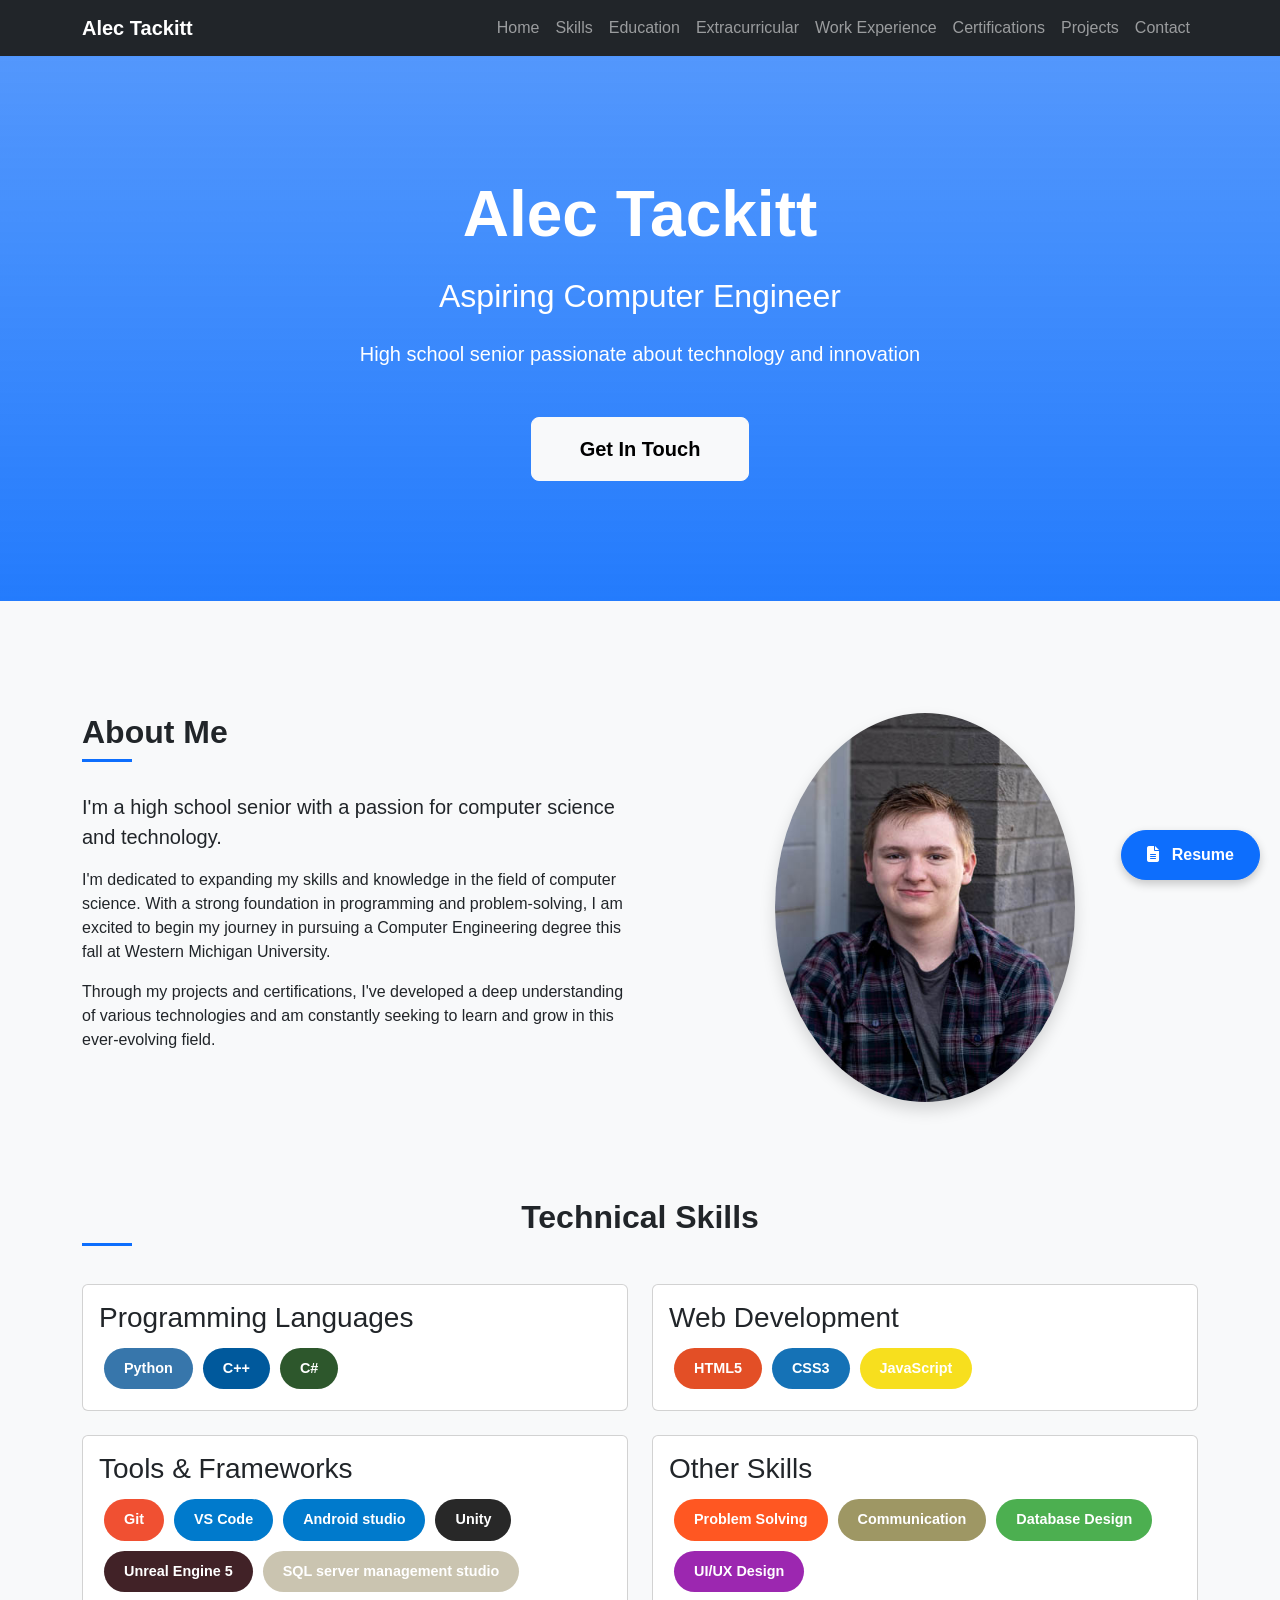
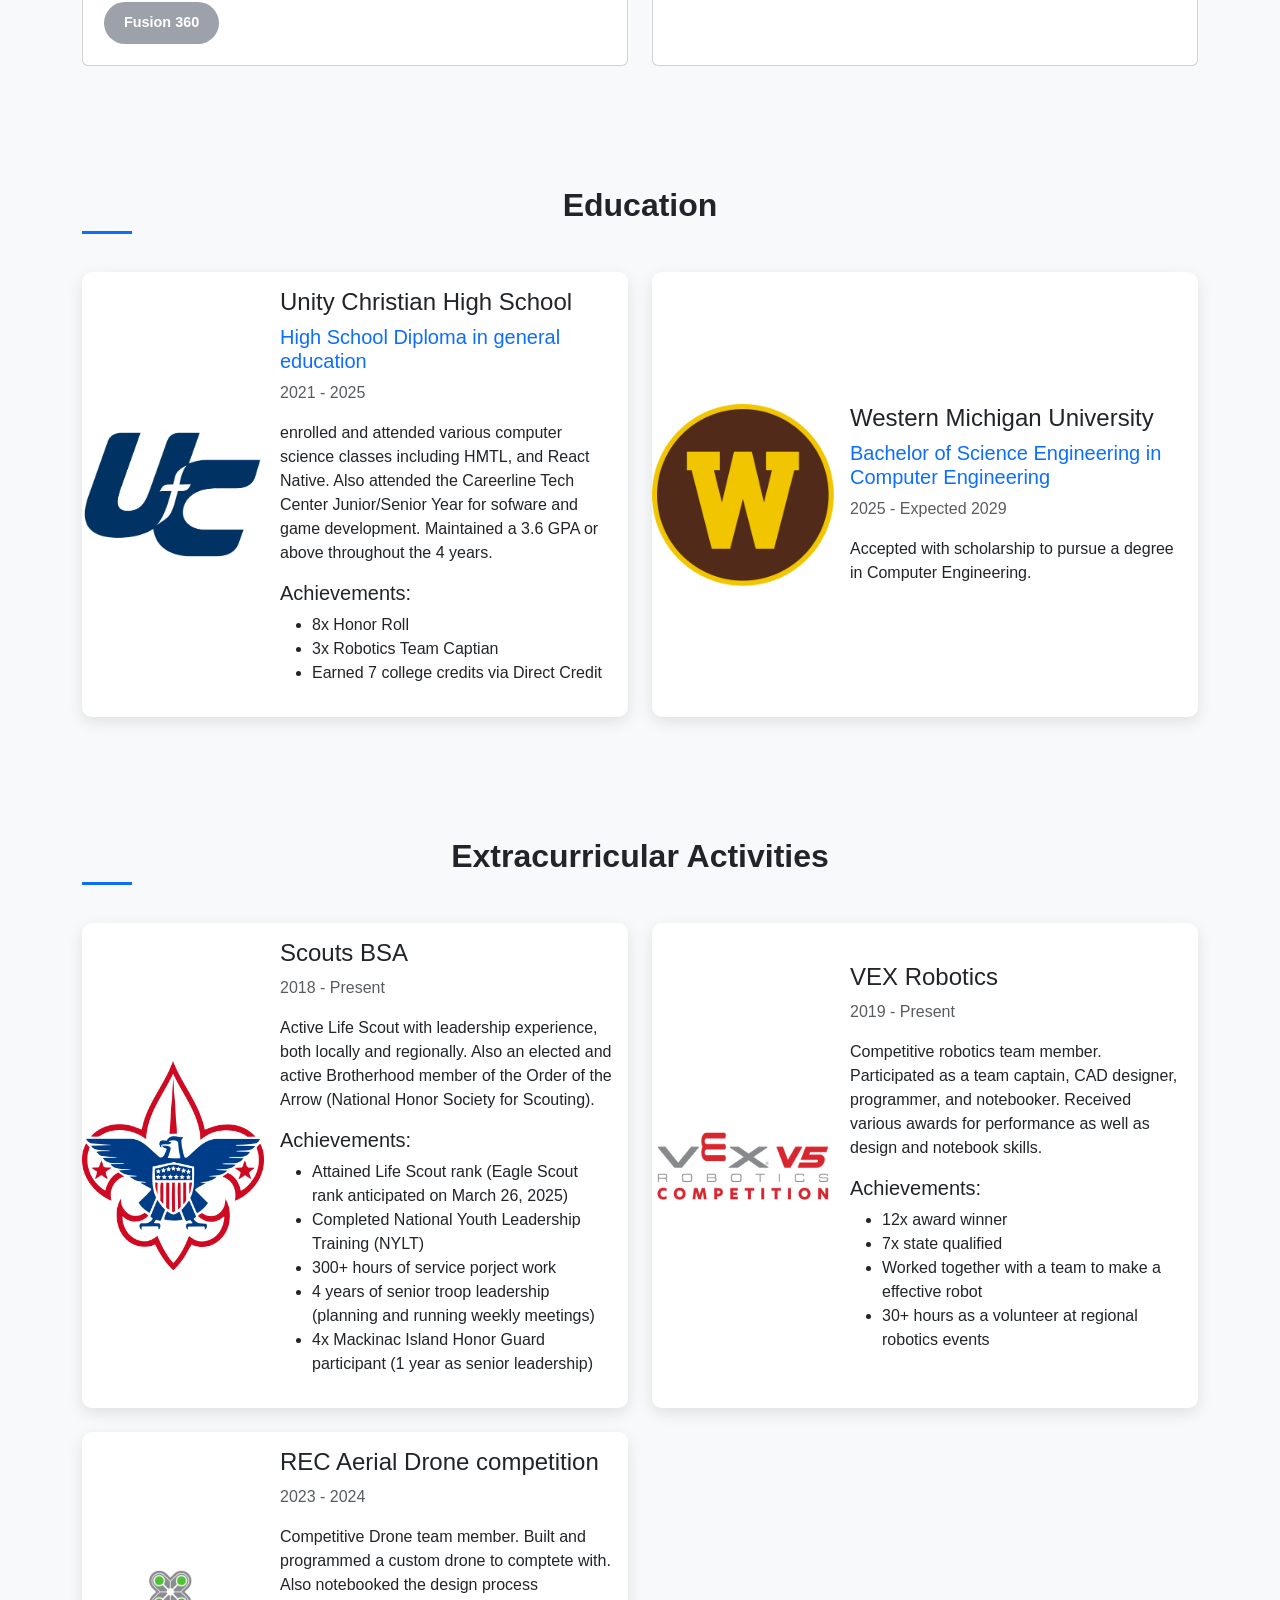
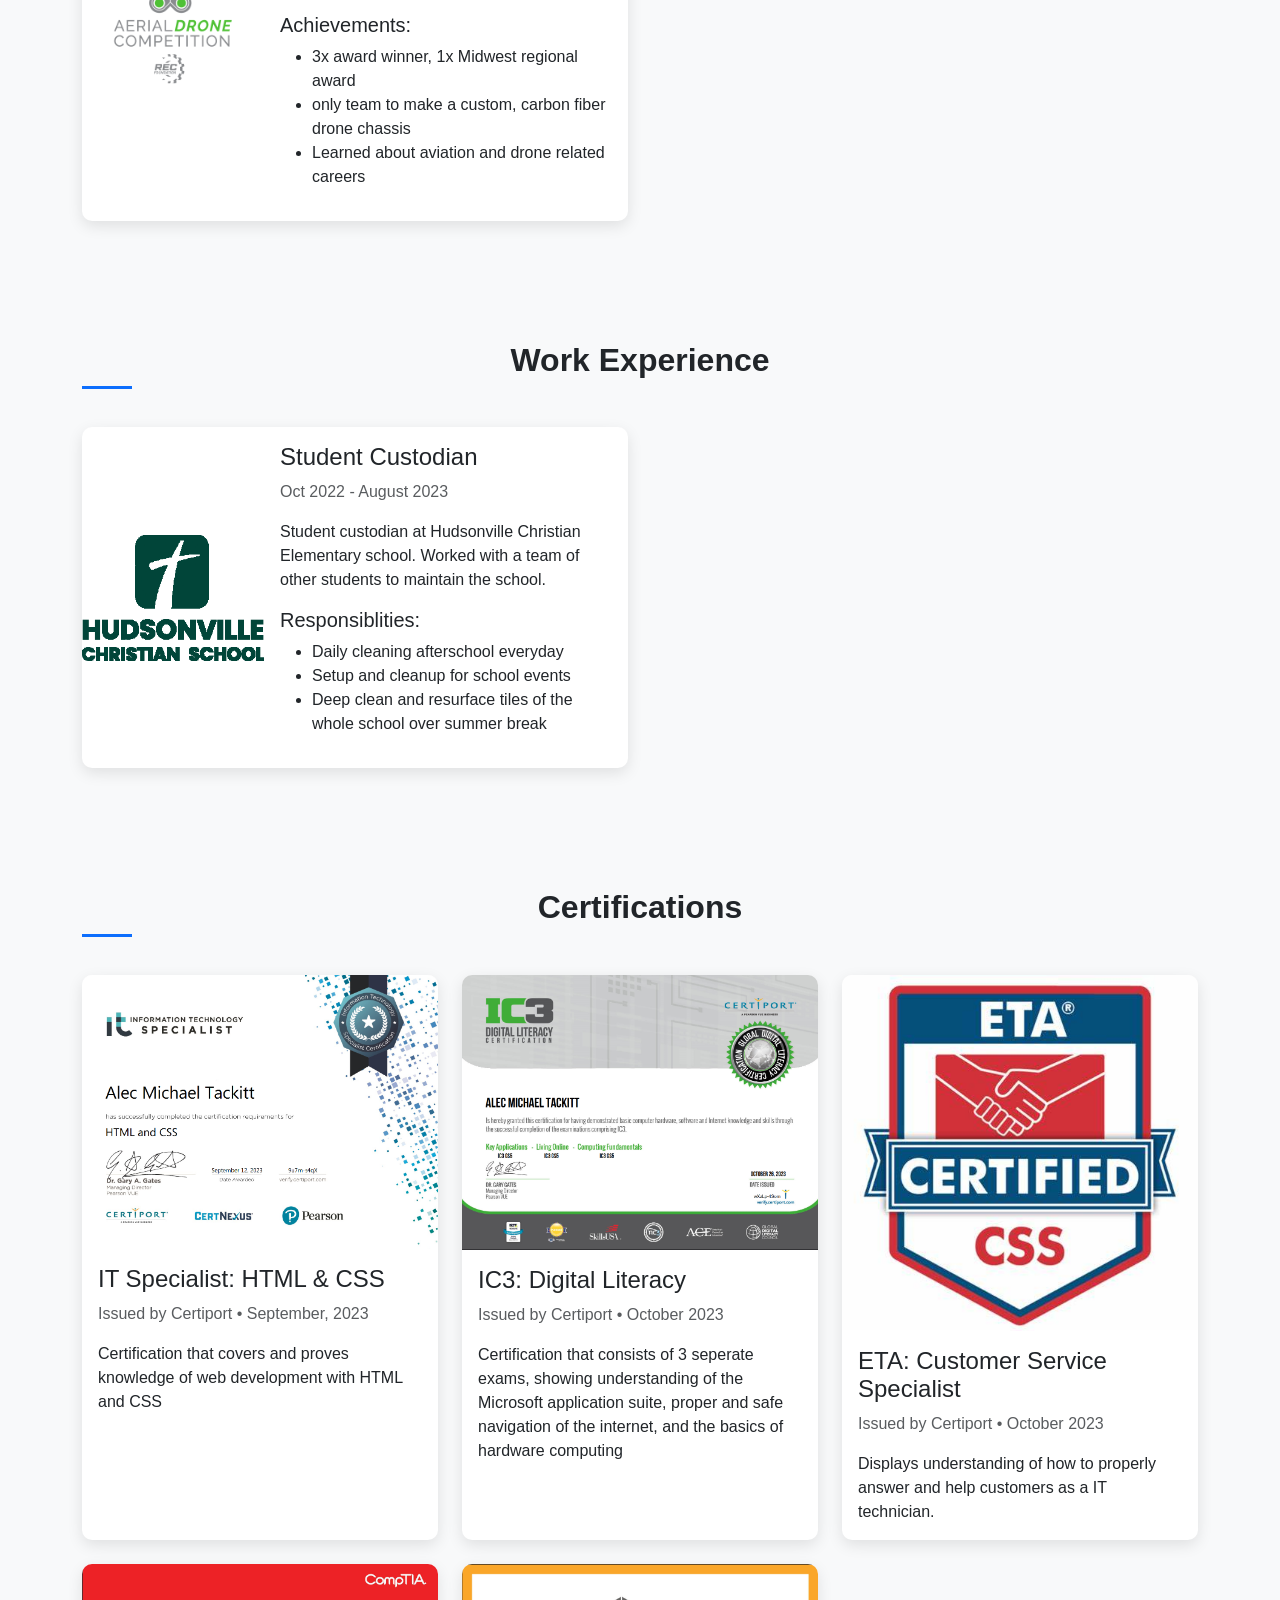
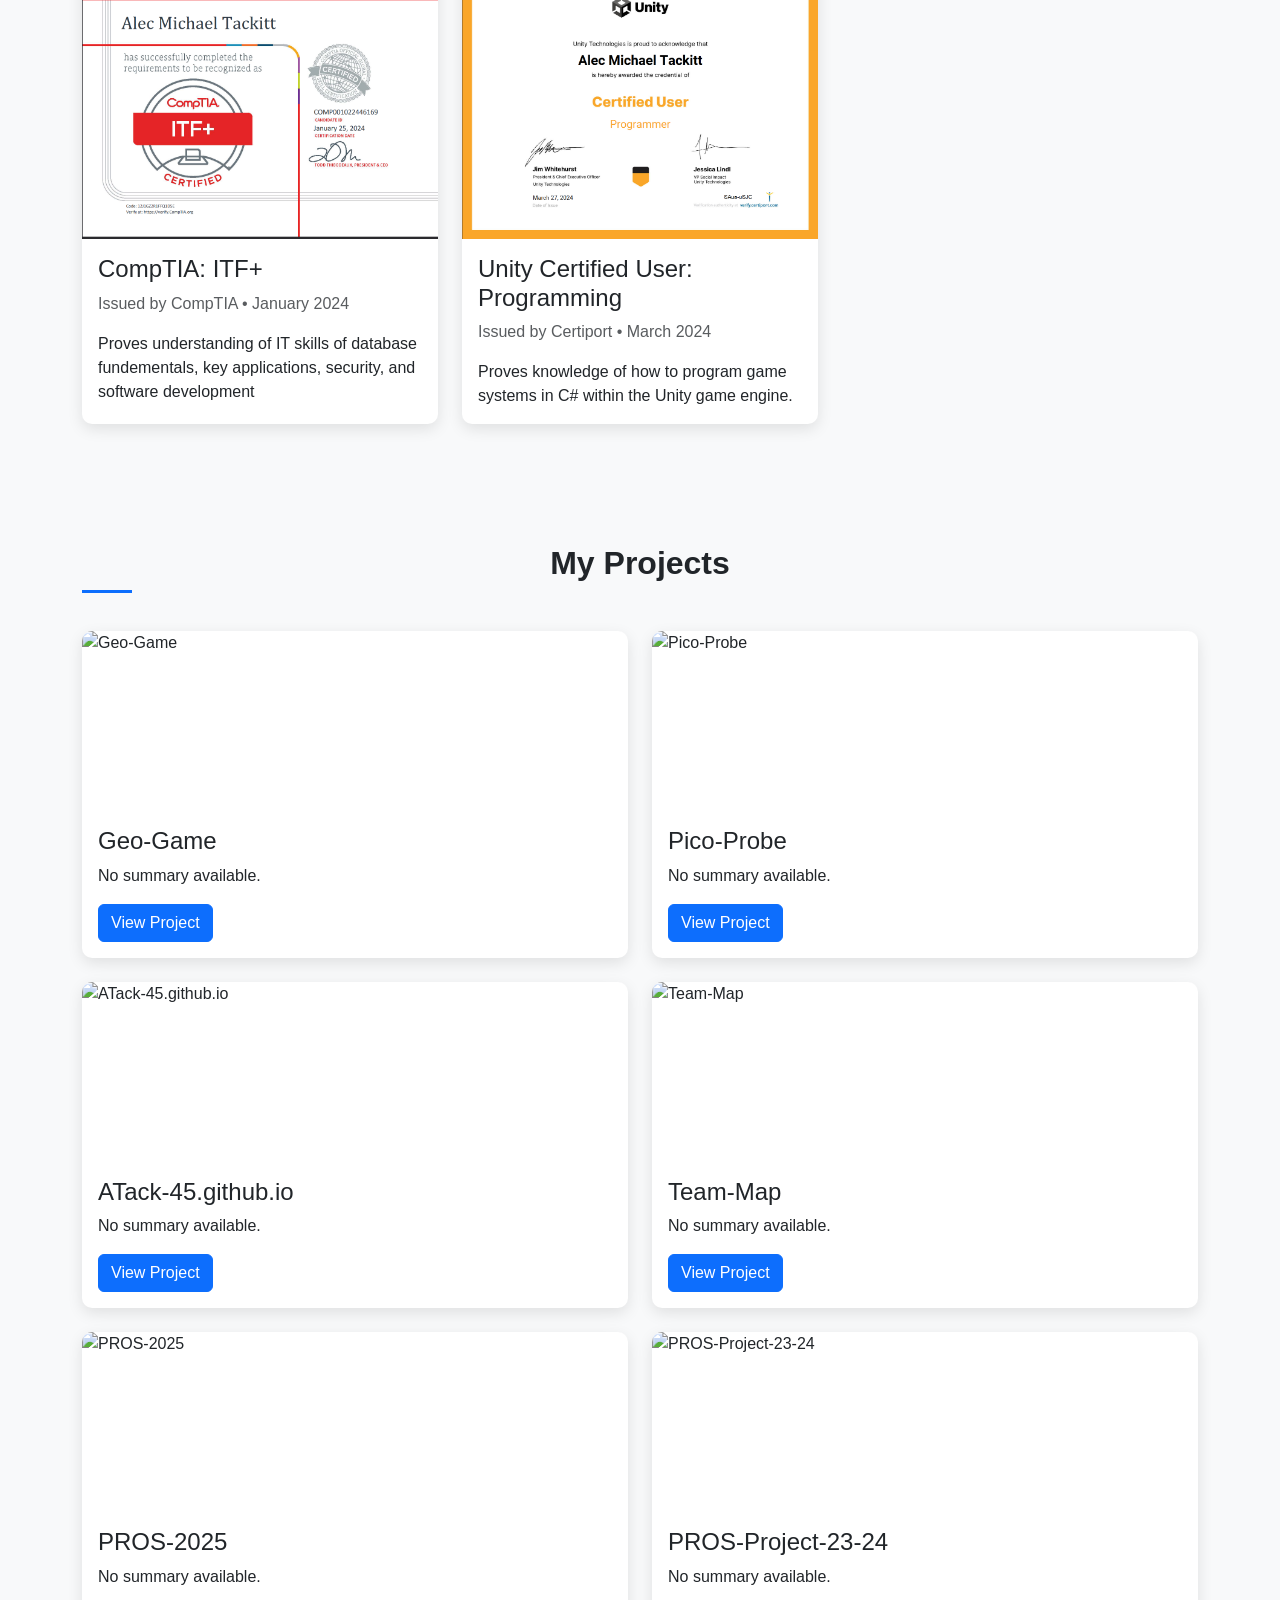
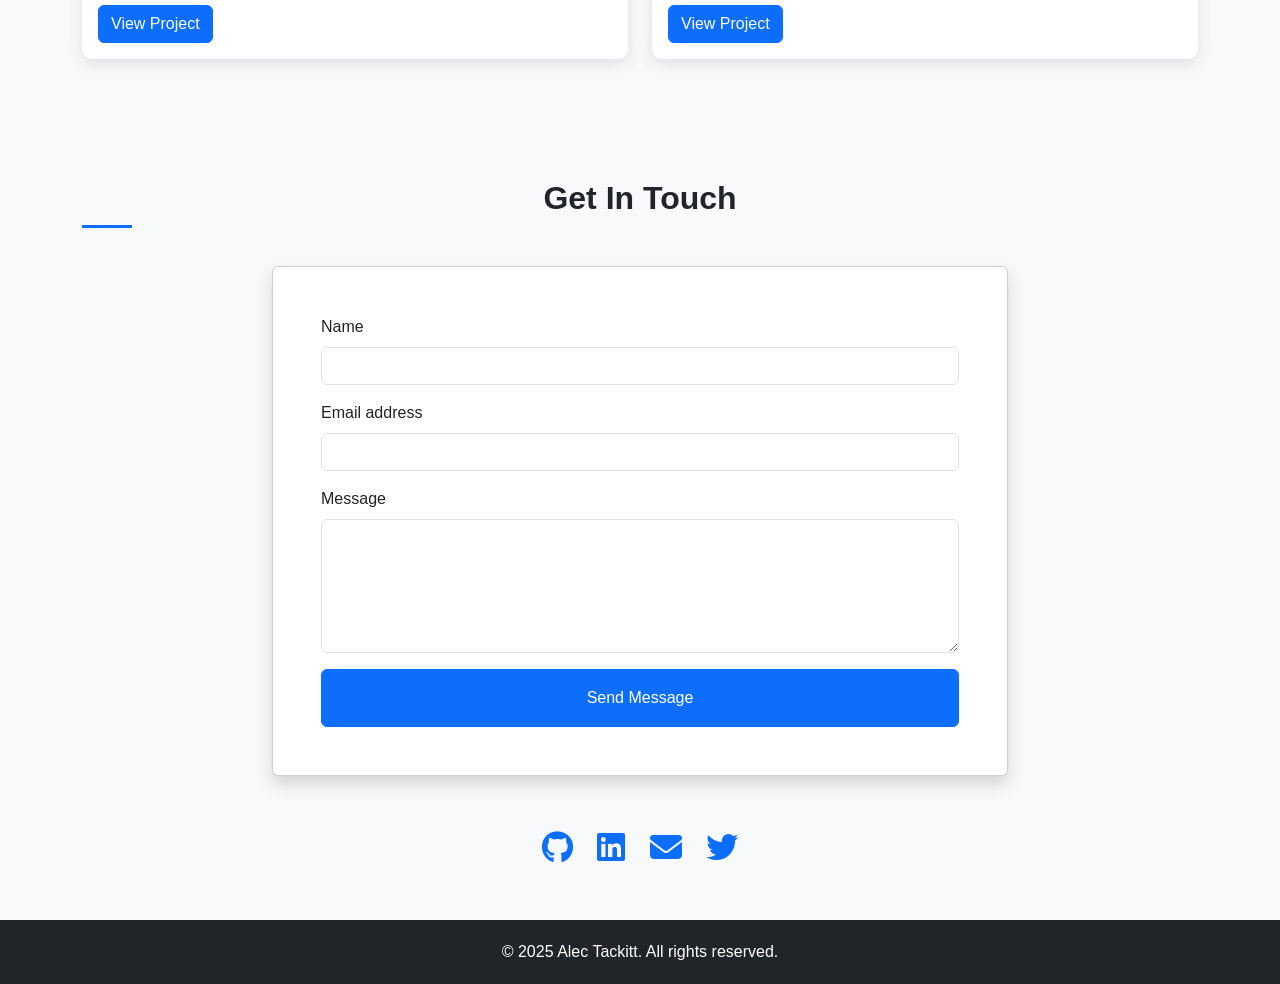
==== commit 8868d27e: "upload new fetching to avoid rate limiting" ====
--- a/index.html
+++ b/index.html
@@ -92,7 +92,7 @@
                 <div class="col-lg-6">
                     <h2 class="section-title">About Me</h2>
                     <p class="lead">I'm a high school senior with a passion for computer science and technology.</p>
-                    <p>I'm dedicated to expanding my skills and knowledge in the field of computer computer science. With a strong foundation in programming and problem-solving, I am excited to begin my journey in pursuing a degree in Computer Engineering next year.</p>
+                    <p>I'm dedicated to expanding my skills and knowledge in the field of  computer science. With a strong foundation in programming and problem-solving, I am excited to begin my journey in pursuing a Computer Engineering degree this fall at Western Michigan University.</p>
                     <p>Through my projects and certifications, I've developed a deep understanding of various technologies and am constantly seeking to learn and grow in this ever-evolving field.</p>
                 </div>
                 <div class="col-lg-6 text-center">
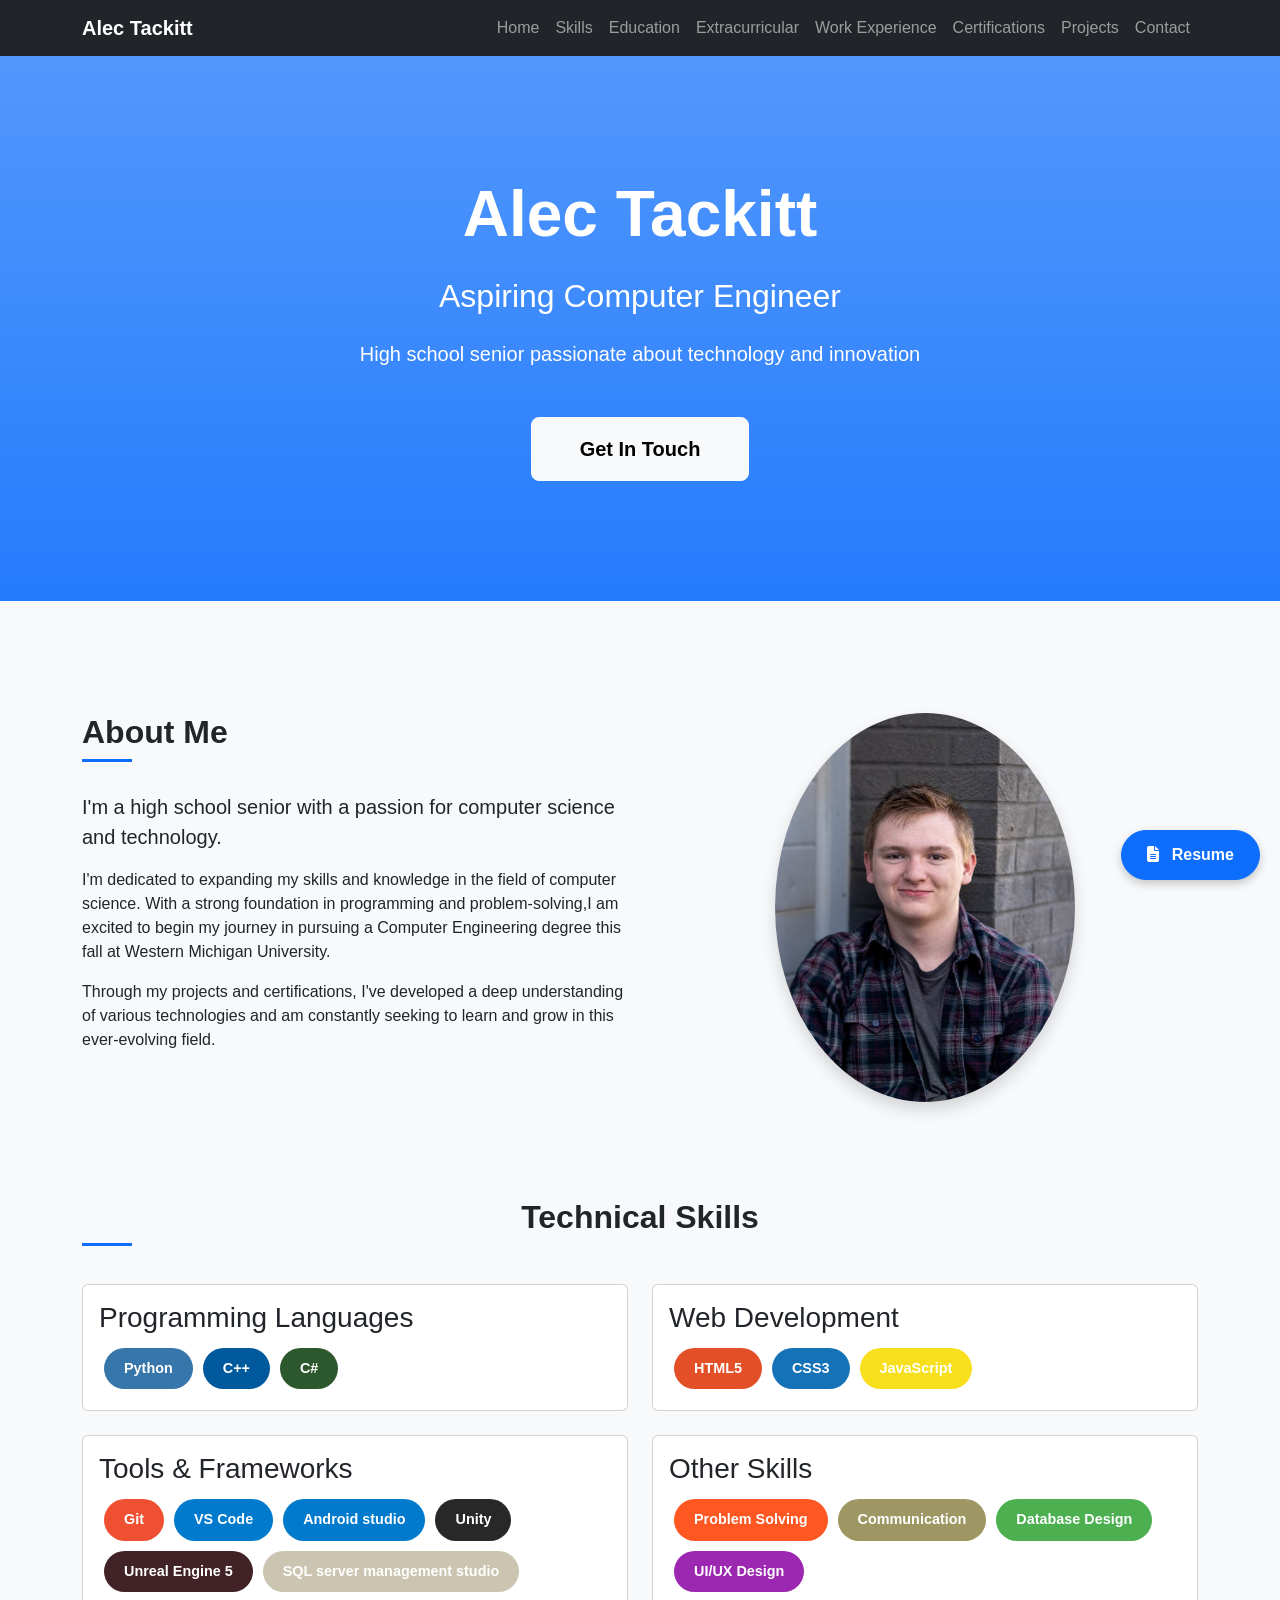
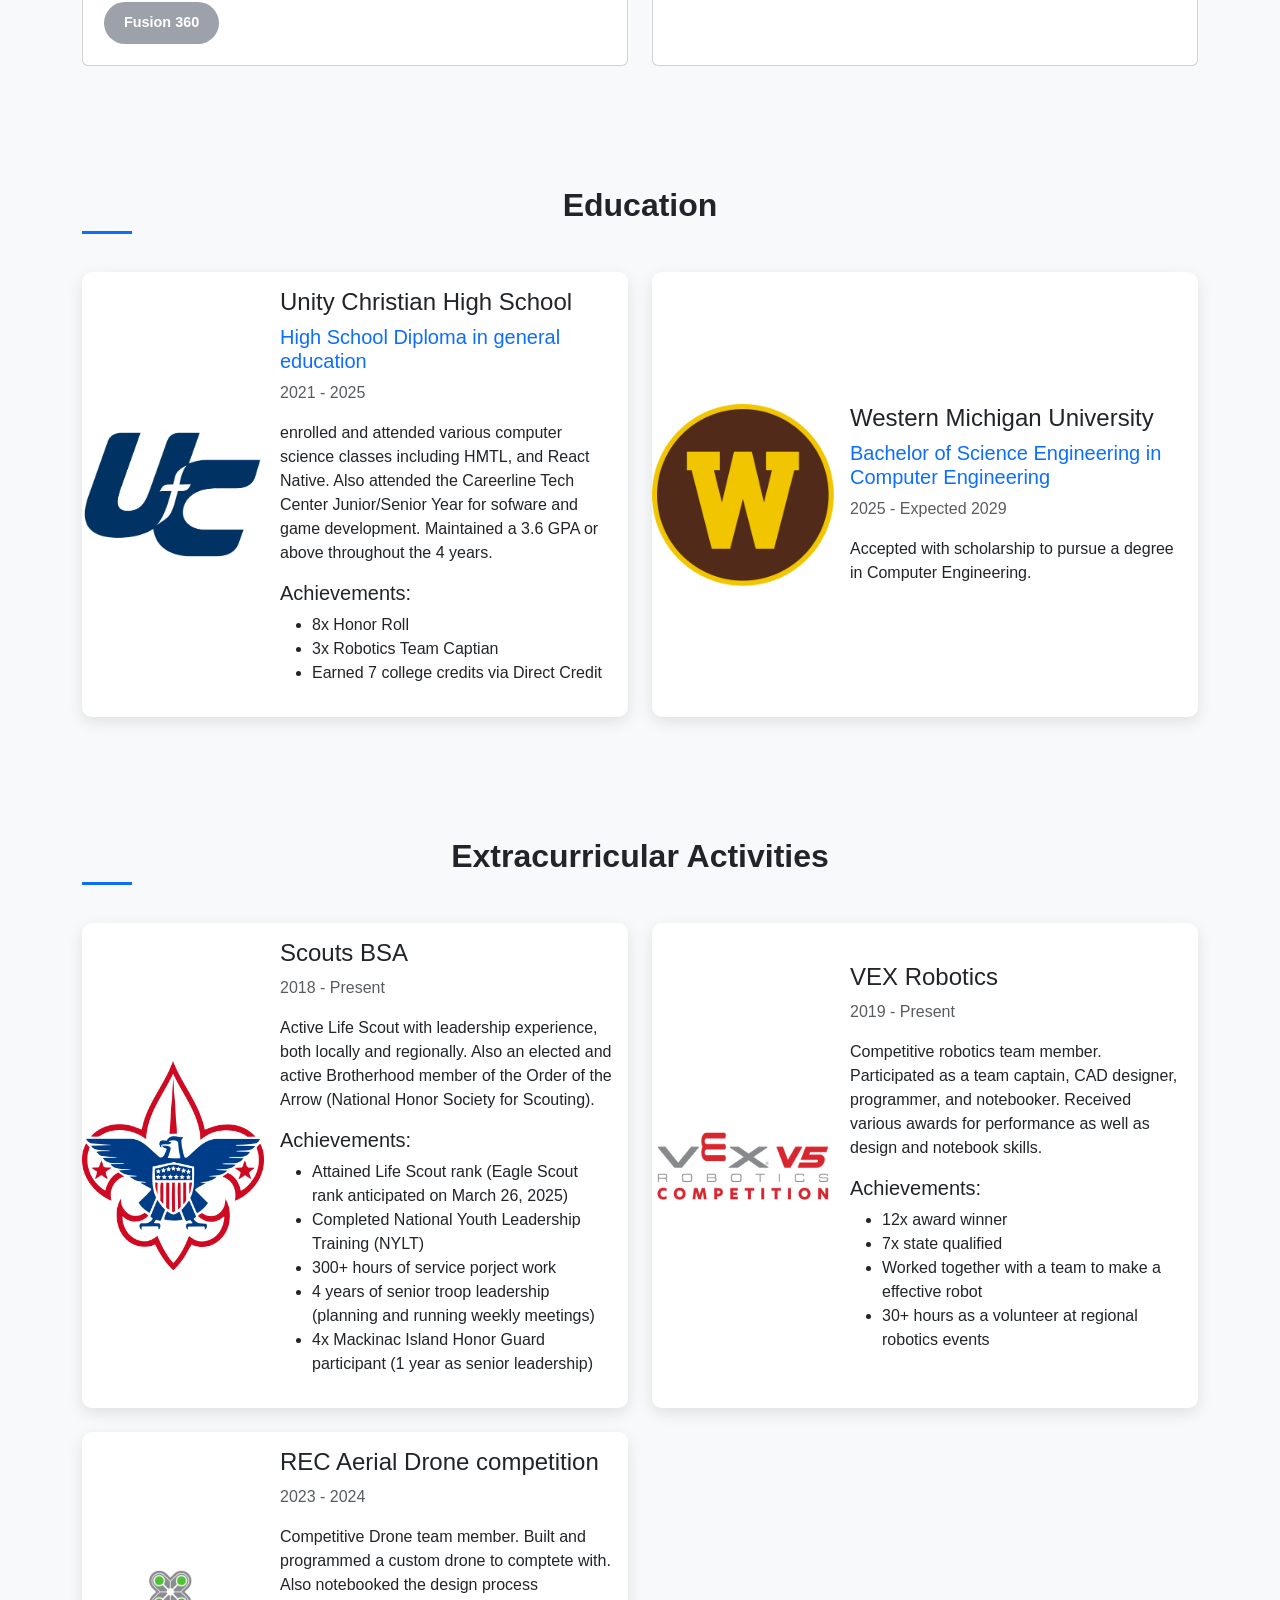
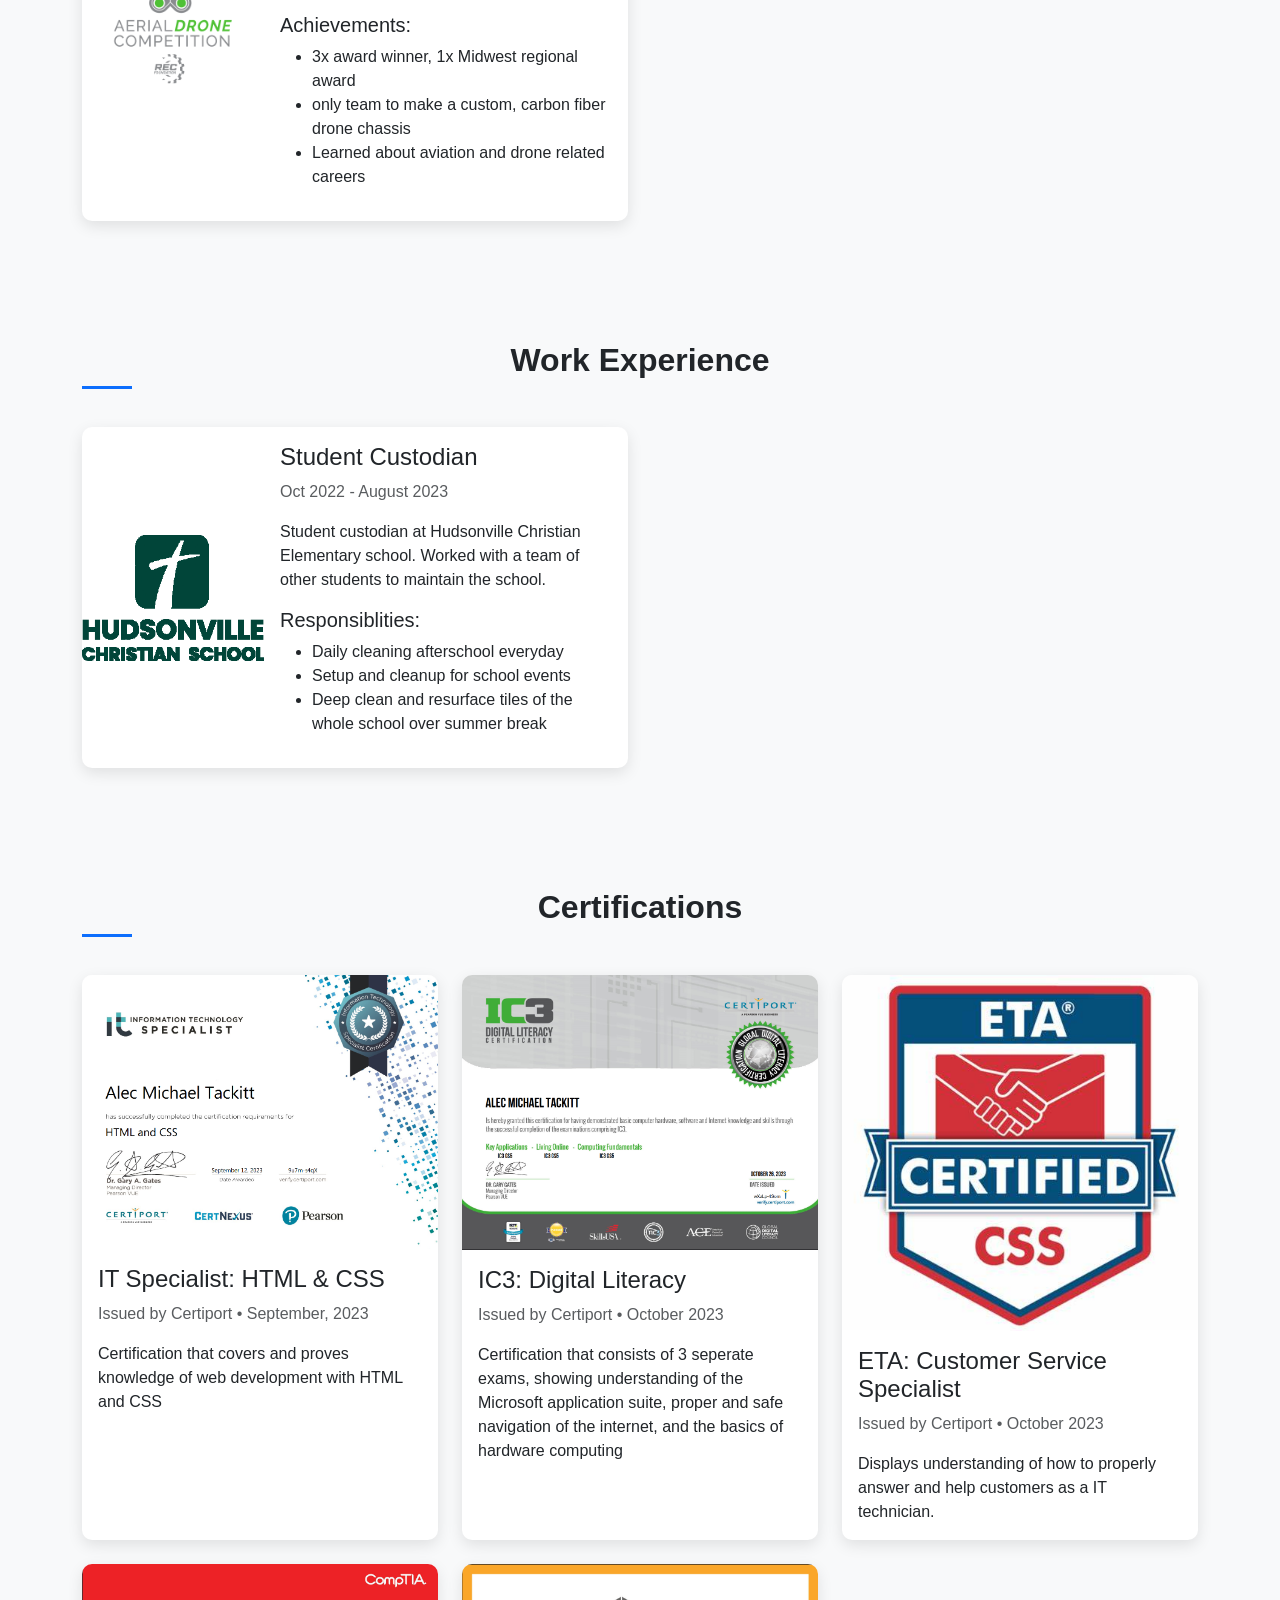
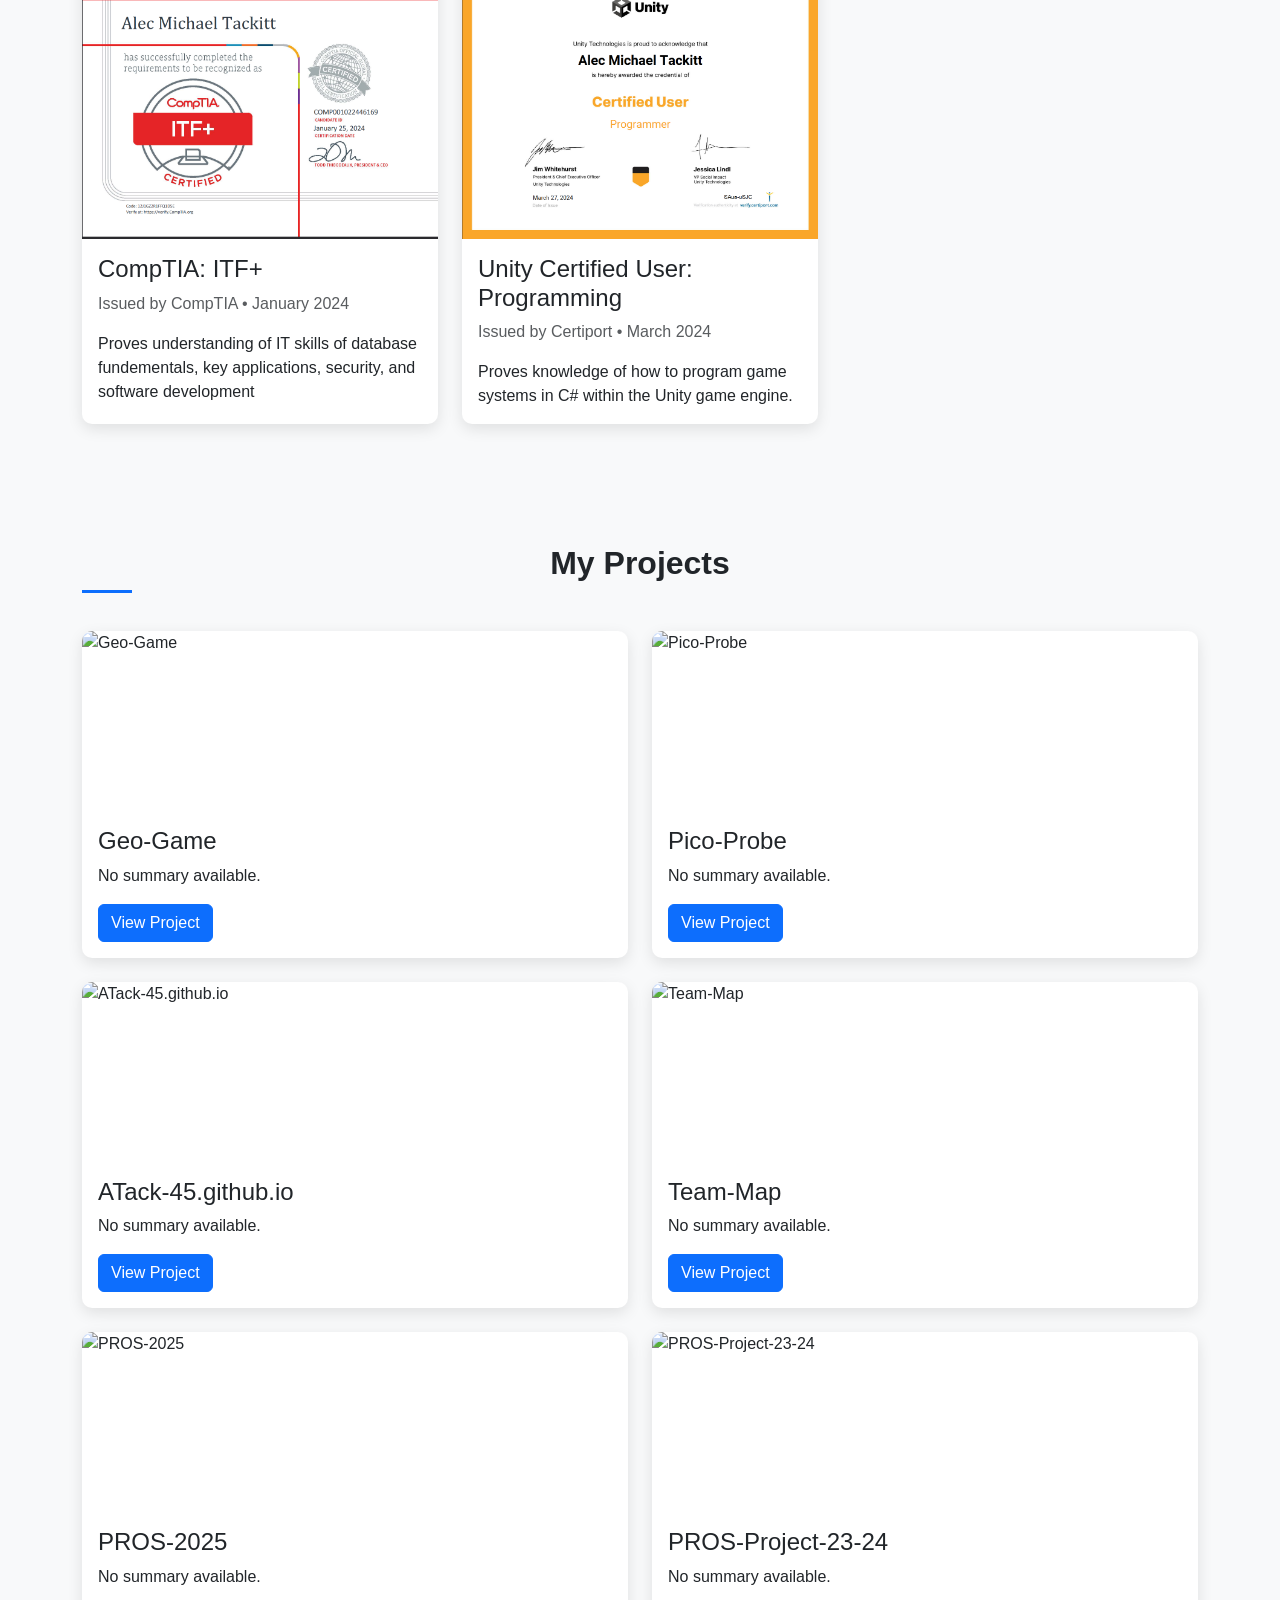
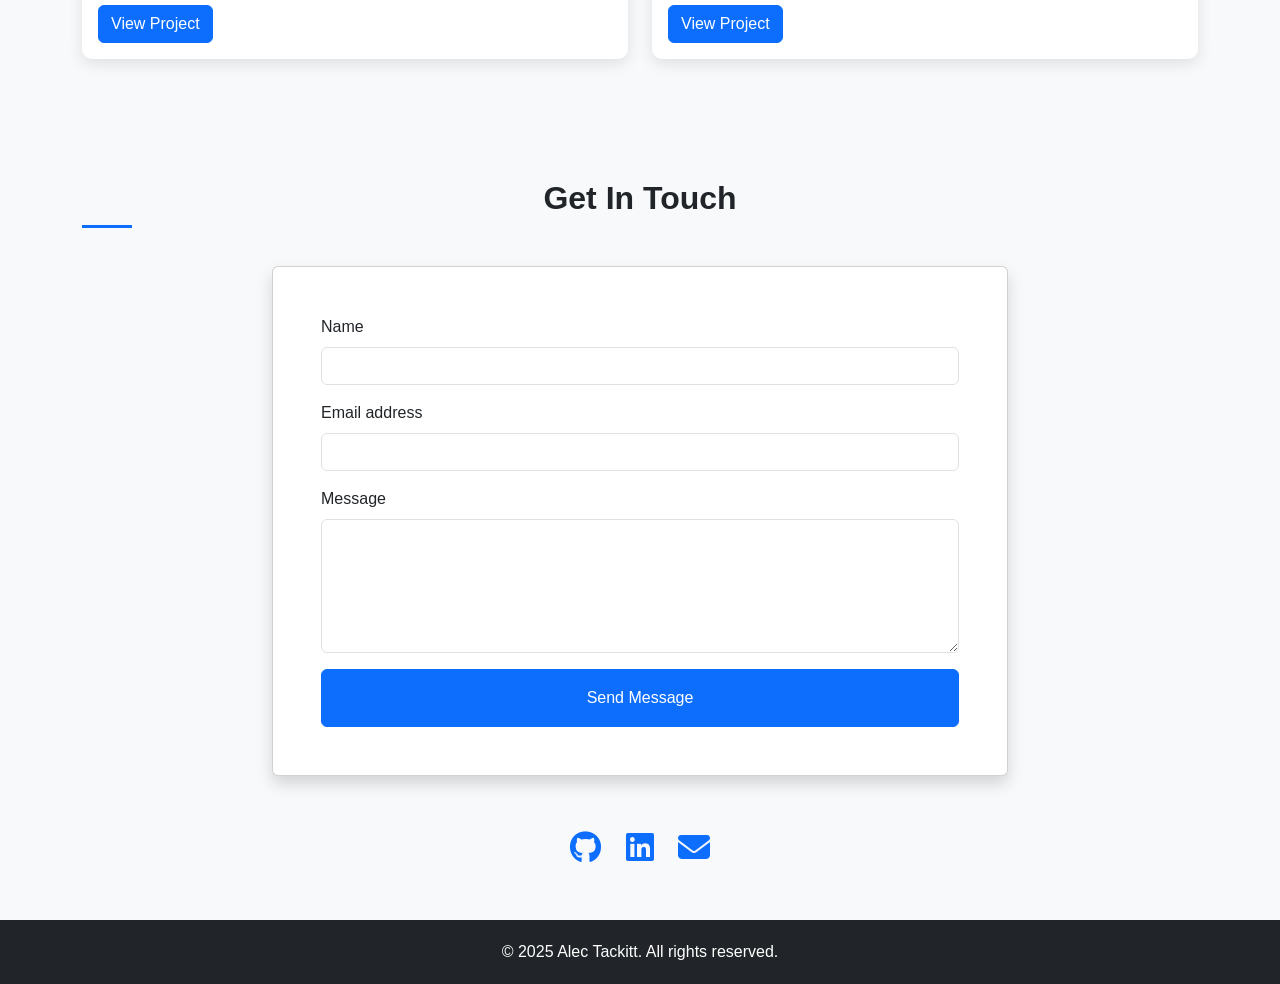
==== commit 0763a91b: "initial full site working" ====
--- a/index.html
+++ b/index.html
@@ -31,7 +31,7 @@
                 </div>
                 <div class="modal-footer">
                     <button type="button" class="btn btn-secondary" data-bs-dismiss="modal">Close</button>
-                    <a href="#" class="btn btn-primary" download>Download PDF</a>
+                    <a href="./images/resume.pdf" class="btn btn-primary" download>Download PDF</a>
                 </div>
             </div>
         </div>
@@ -92,7 +92,7 @@
                 <div class="col-lg-6">
                     <h2 class="section-title">About Me</h2>
                     <p class="lead">I'm a high school senior with a passion for computer science and technology.</p>
-                    <p>I'm dedicated to expanding my skills and knowledge in the field of  computer science. With a strong foundation in programming and problem-solving, I am excited to begin my journey in pursuing a Computer Engineering degree this fall at Western Michigan University.</p>
+                    <p>I'm dedicated to expanding my skills and knowledge in the field of  computer science. With a strong foundation in programming and problem-solving,I am excited to begin my journey in pursuing a Computer Engineering degree this fall at Western Michigan University.</p>
                     <p>Through my projects and certifications, I've developed a deep understanding of various technologies and am constantly seeking to learn and grow in this ever-evolving field.</p>
                 </div>
                 <div class="col-lg-6 text-center">
@@ -201,28 +201,27 @@
                 <div class="col-md-8">
                     <div class="card shadow">
                         <div class="card-body p-5">
-                            <form>
+                            <form action="https://formspree.io/f/mgvaonqy" method="POST">
                                 <div class="mb-3">
                                     <label for="name" class="form-label">Name</label>
-                                    <input type="text" class="form-control" id="name" required>
+                                    <input type="text" class="form-control" id="name" name="name" required>
                                 </div>
                                 <div class="mb-3">
                                     <label for="email" class="form-label">Email address</label>
-                                    <input type="email" class="form-control" id="email" required>
+                                    <input type="email" class="form-control" id="email" name="email"     required>
                                 </div>
                                 <div class="mb-3">
                                     <label for="message" class="form-label">Message</label>
-                                    <textarea class="form-control" id="message" rows="5" required></textarea>
+                                    <textarea class="form-control" id="message" name="message" rows="5" required></textarea>
                                 </div>
                                 <button type="submit" class="btn btn-primary w-100 py-3">Send Message</button>
                             </form>
                         </div>
                     </div>
                     <div class="text-center mt-5">
-                        <a href="#" class="contact-icon"><i class="fab fa-github"></i></a>
-                        <a href="#" class="contact-icon"><i class="fab fa-linkedin"></i></a>
-                        <a href="#" class="contact-icon"><i class="fas fa-envelope"></i></a>
-                        <a href="#" class="contact-icon"><i class="fab fa-twitter"></i></a>
+                        <a href="https://github.com/ATack-45" class="contact-icon"><i class="fab fa-github"></i></a>
+                        <a href="https://www.linkedin.com/in/alec-tackitt-91665b333/" class="contact-icon"><i class="fab fa-linkedin"></i></a>
+                        <a href="mailto:tackitt_am@outlook.com" class="contact-icon"><i class="fas fa-envelope"></i></a>
                     </div>
                 </div>
             </div>
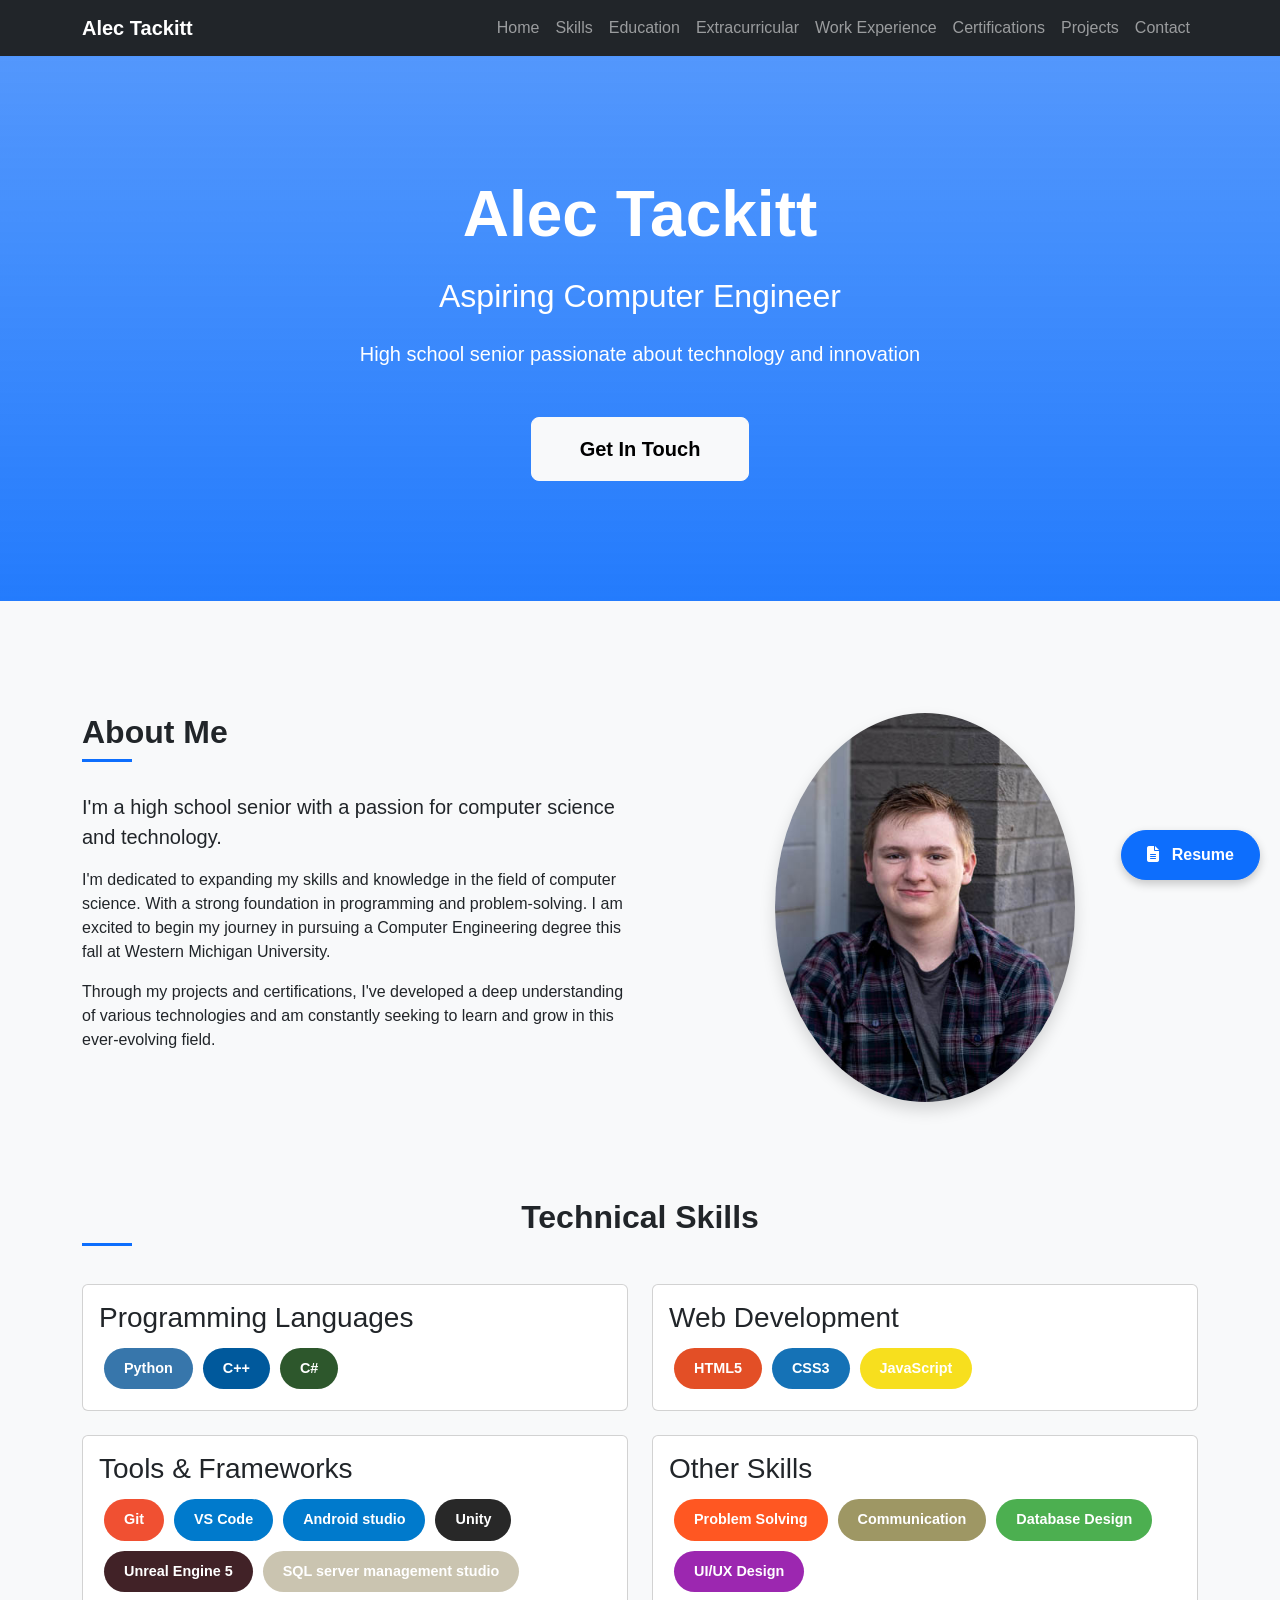
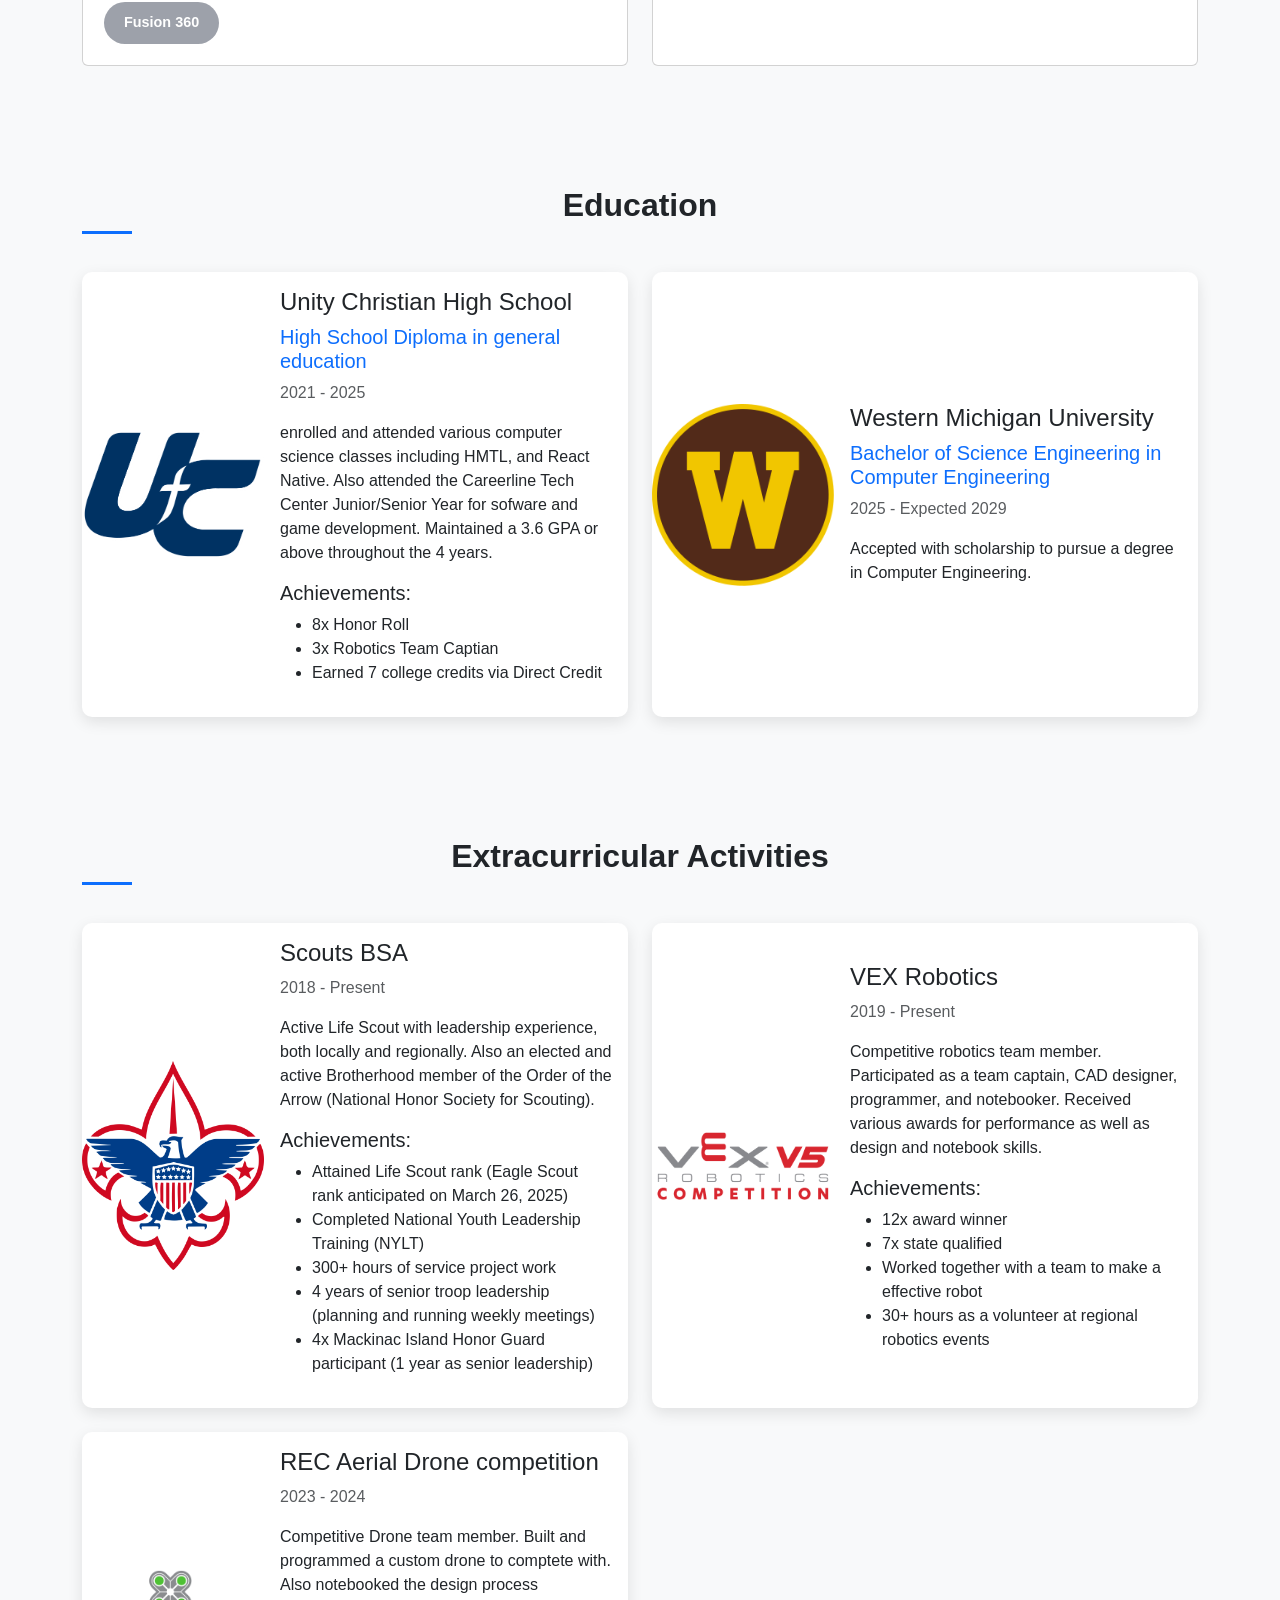
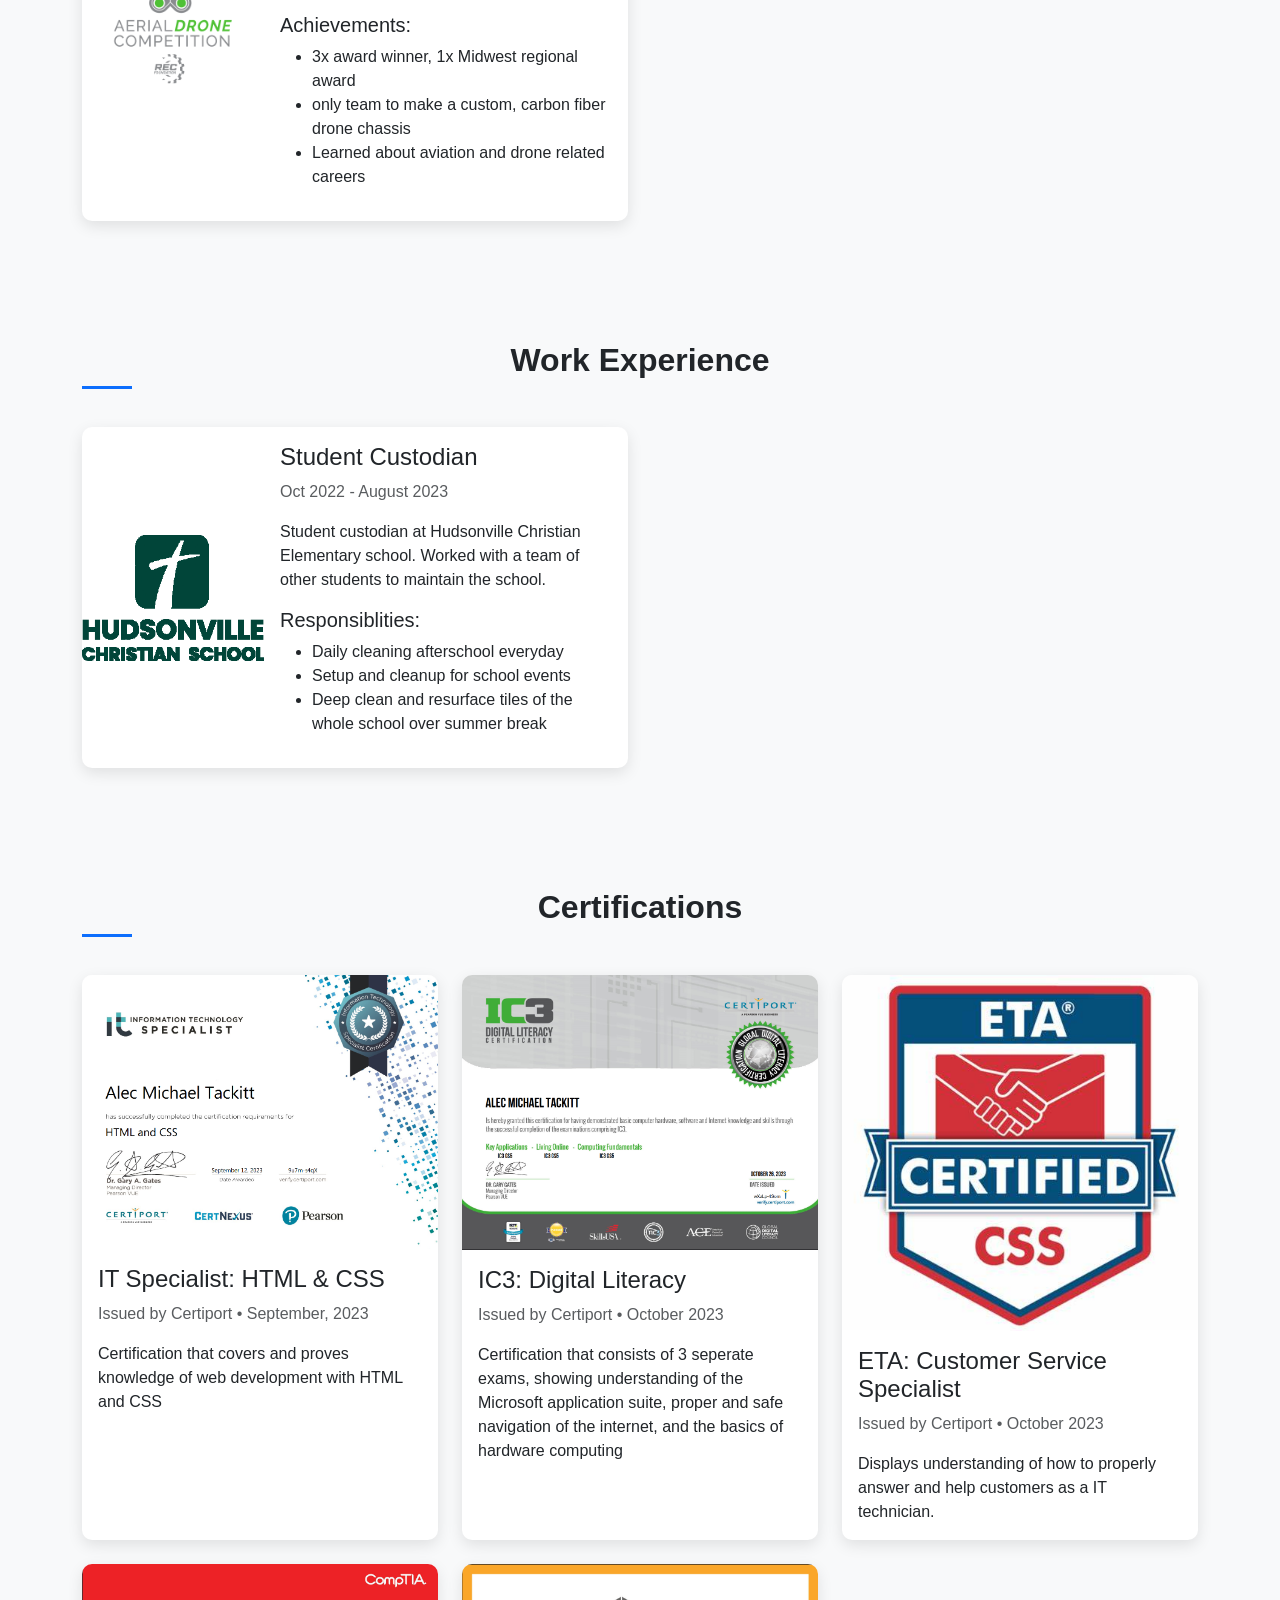
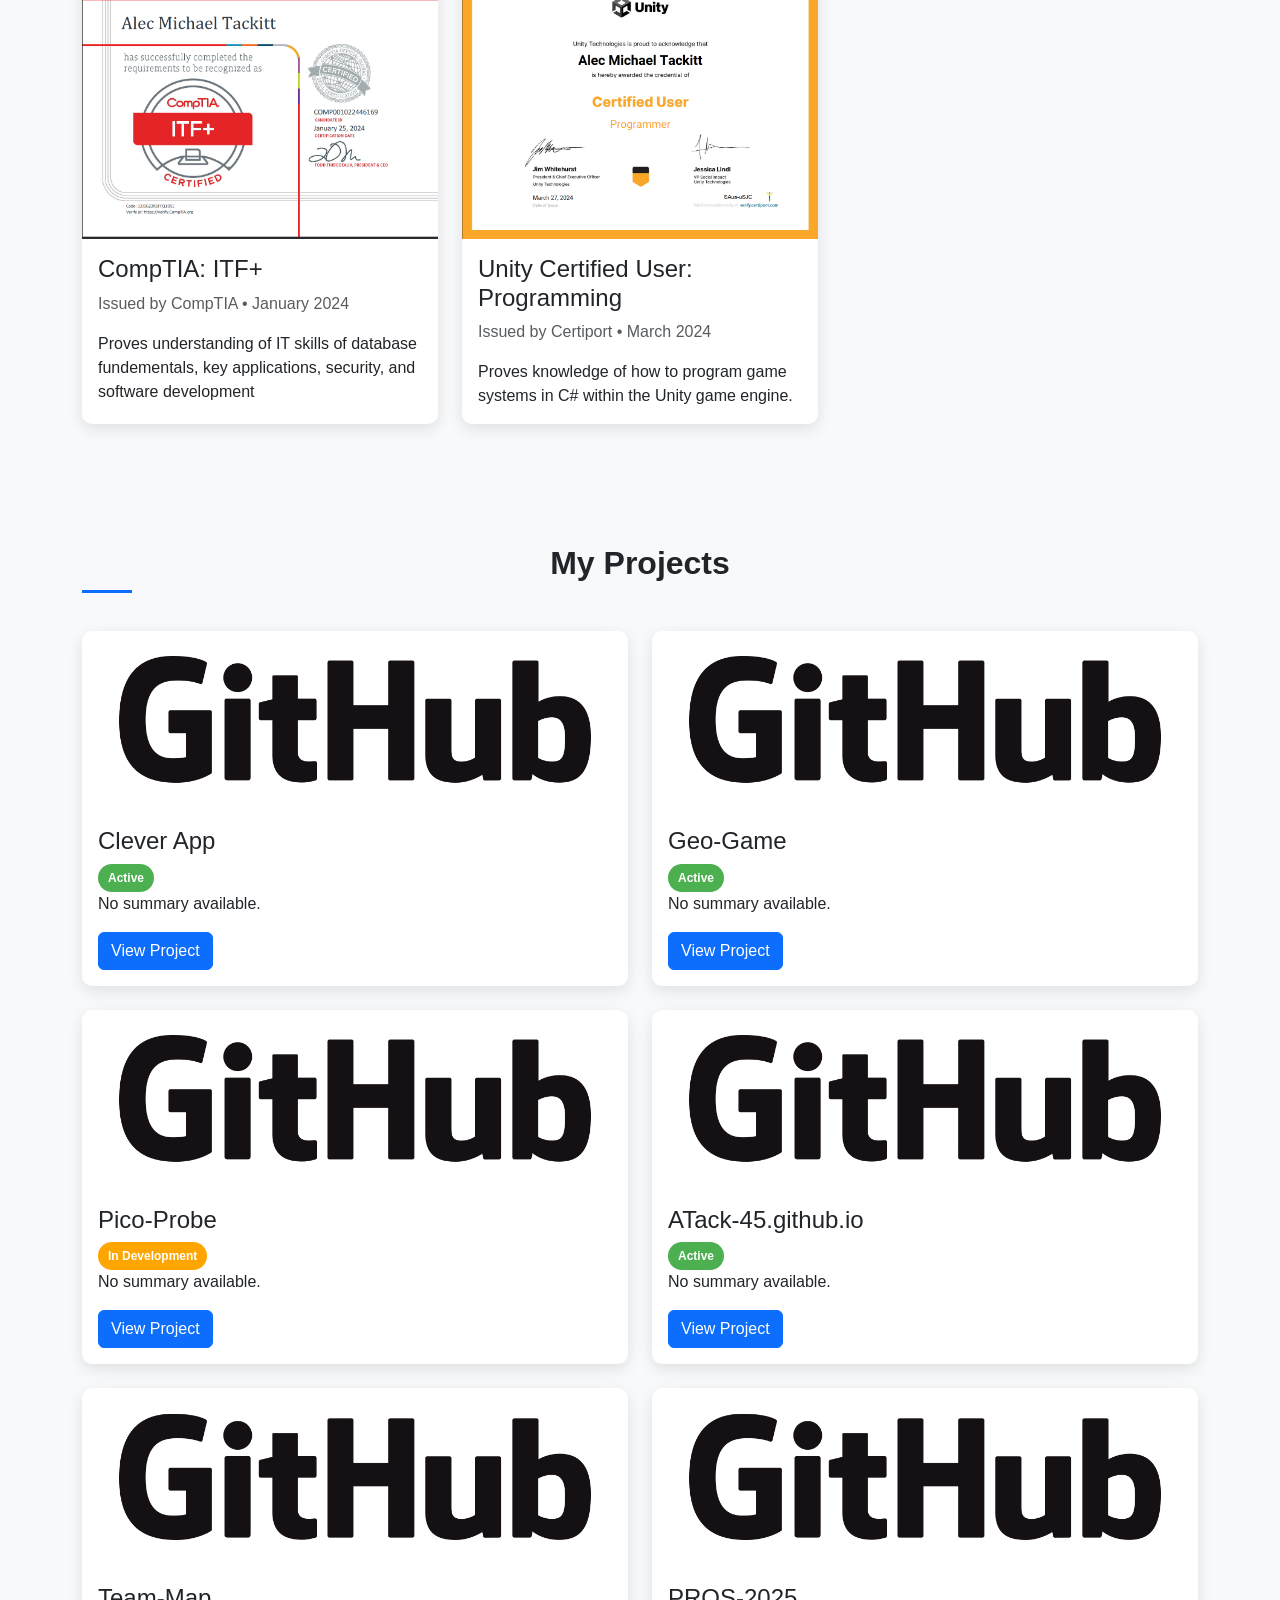
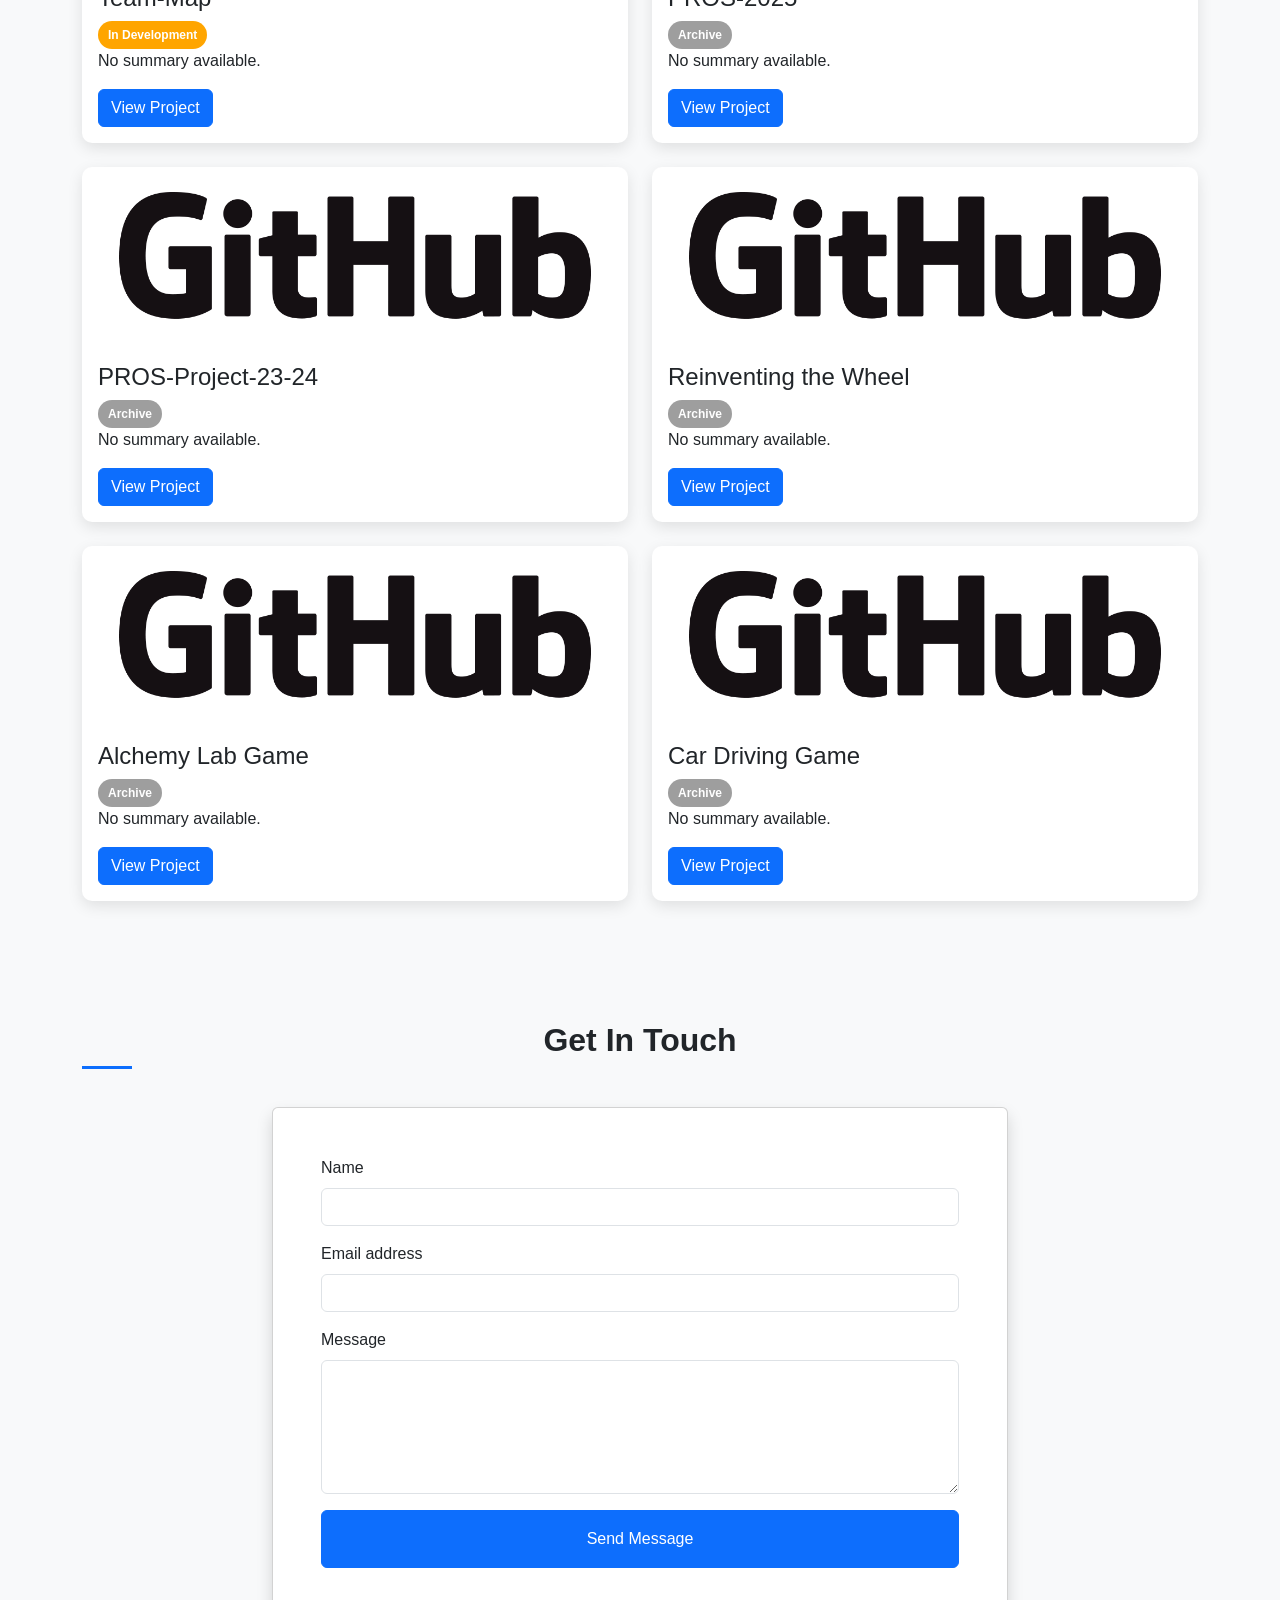
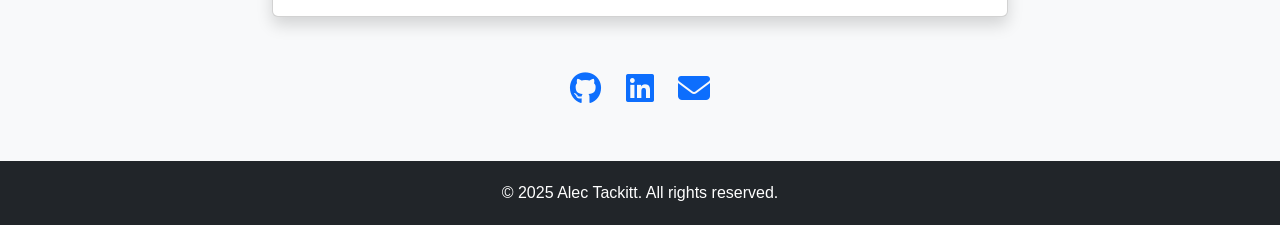
==== commit 3566ae7f: "made fixes" ====
--- a/index.html
+++ b/index.html
@@ -92,7 +92,7 @@
                 <div class="col-lg-6">
                     <h2 class="section-title">About Me</h2>
                     <p class="lead">I'm a high school senior with a passion for computer science and technology.</p>
-                    <p>I'm dedicated to expanding my skills and knowledge in the field of  computer science. With a strong foundation in programming and problem-solving,I am excited to begin my journey in pursuing a Computer Engineering degree this fall at Western Michigan University.</p>
+                    <p>I'm dedicated to expanding my skills and knowledge in the field of computer science. With a strong foundation in programming and problem-solving. I am excited to begin my journey in pursuing a Computer Engineering degree this fall at Western Michigan University.</p>
                     <p>Through my projects and certifications, I've developed a deep understanding of various technologies and am constantly seeking to learn and grow in this ever-evolving field.</p>
                 </div>
                 <div class="col-lg-6 text-center">
--- a/styles.css
+++ b/styles.css
@@ -133,4 +133,30 @@
     border-radius: 50%;
     background-color: white;
     border: 3px solid var(--primary-color);
+}
+
+.status-token {
+    margin-top: 10px;
+}
+
+.status-circle {
+    display: inline-block;
+    padding: 5px 10px;
+    border-radius: 15px;
+    color: white;
+    font-weight: bold;
+    font-size: 12px;
+    transition: background-color 0.5s ease;
+}
+
+.status-development {
+    background-color: #ffa500; /* Orange for In Development */
+}
+
+.status-active {
+    background-color: #4caf50; /* Green for Active */
+}
+
+.status-archive {
+    background-color: #9e9e9e; /* Gray for Archived */
 }
